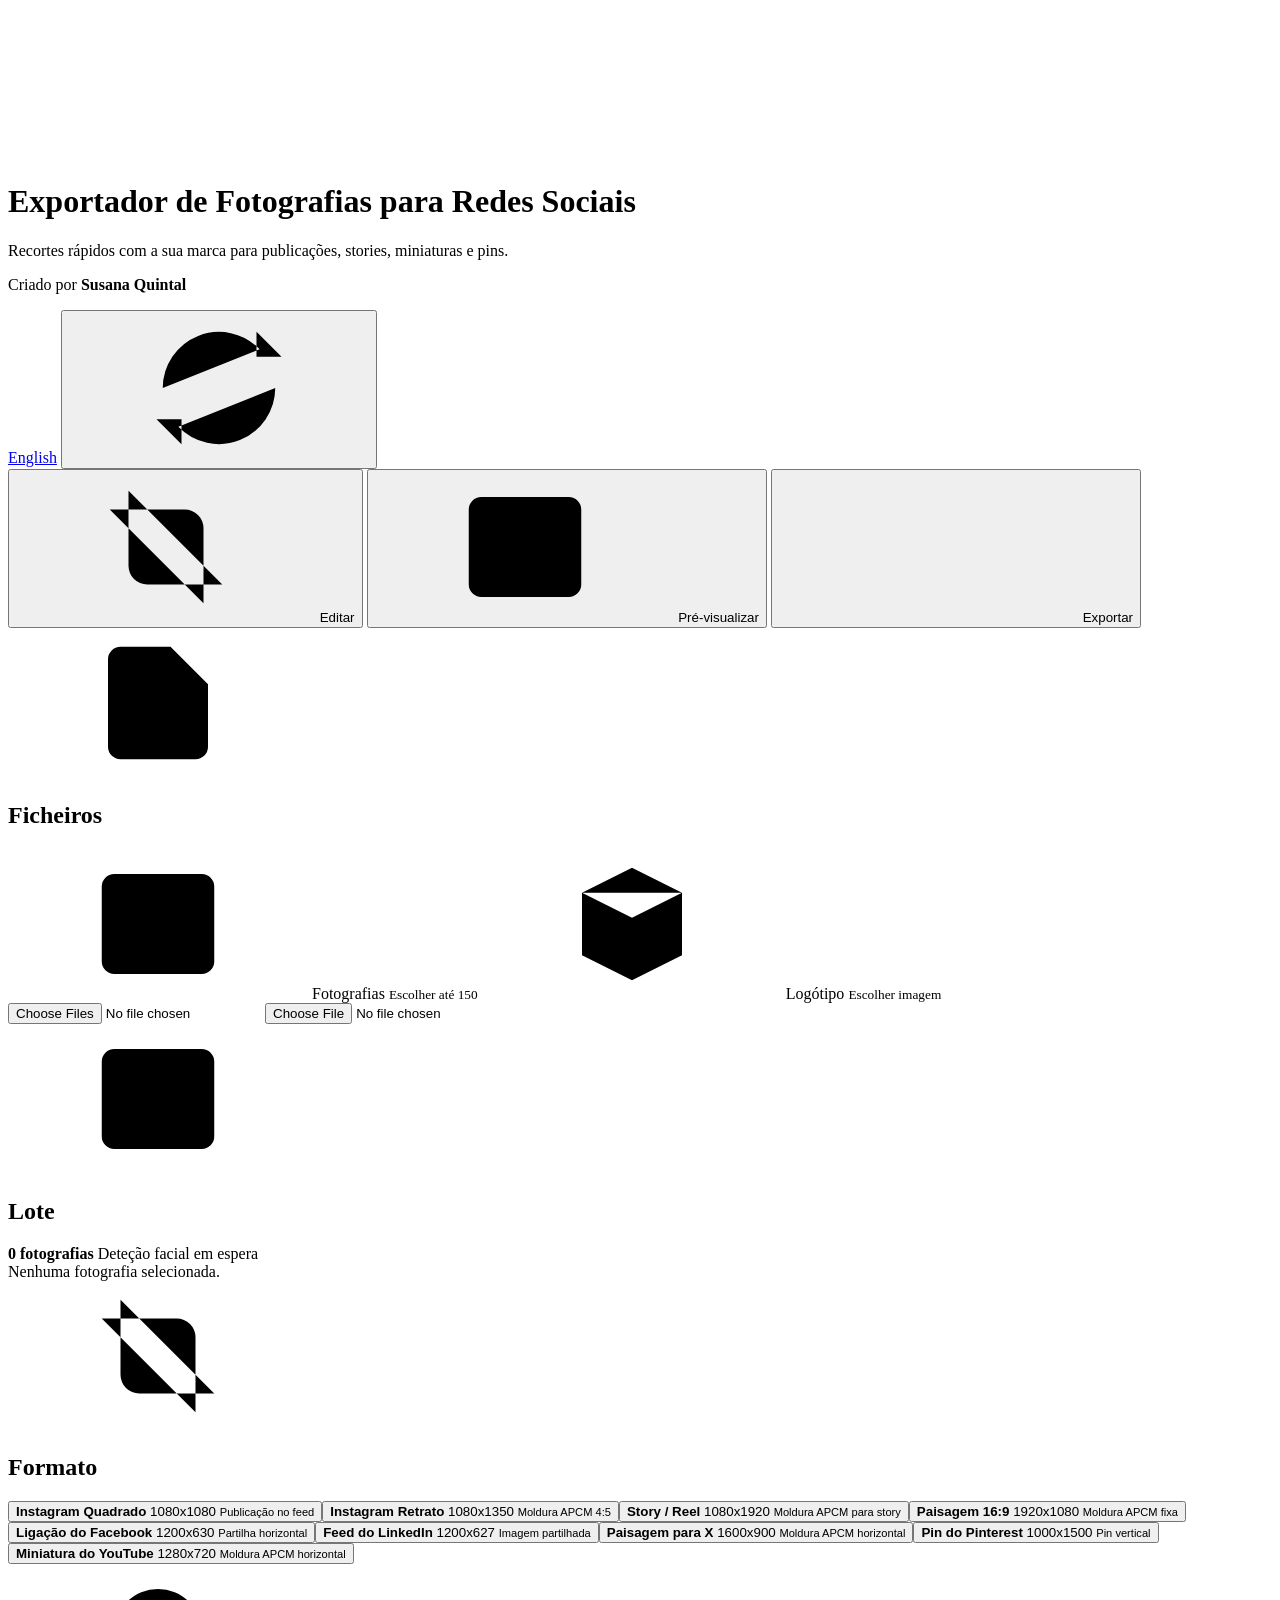
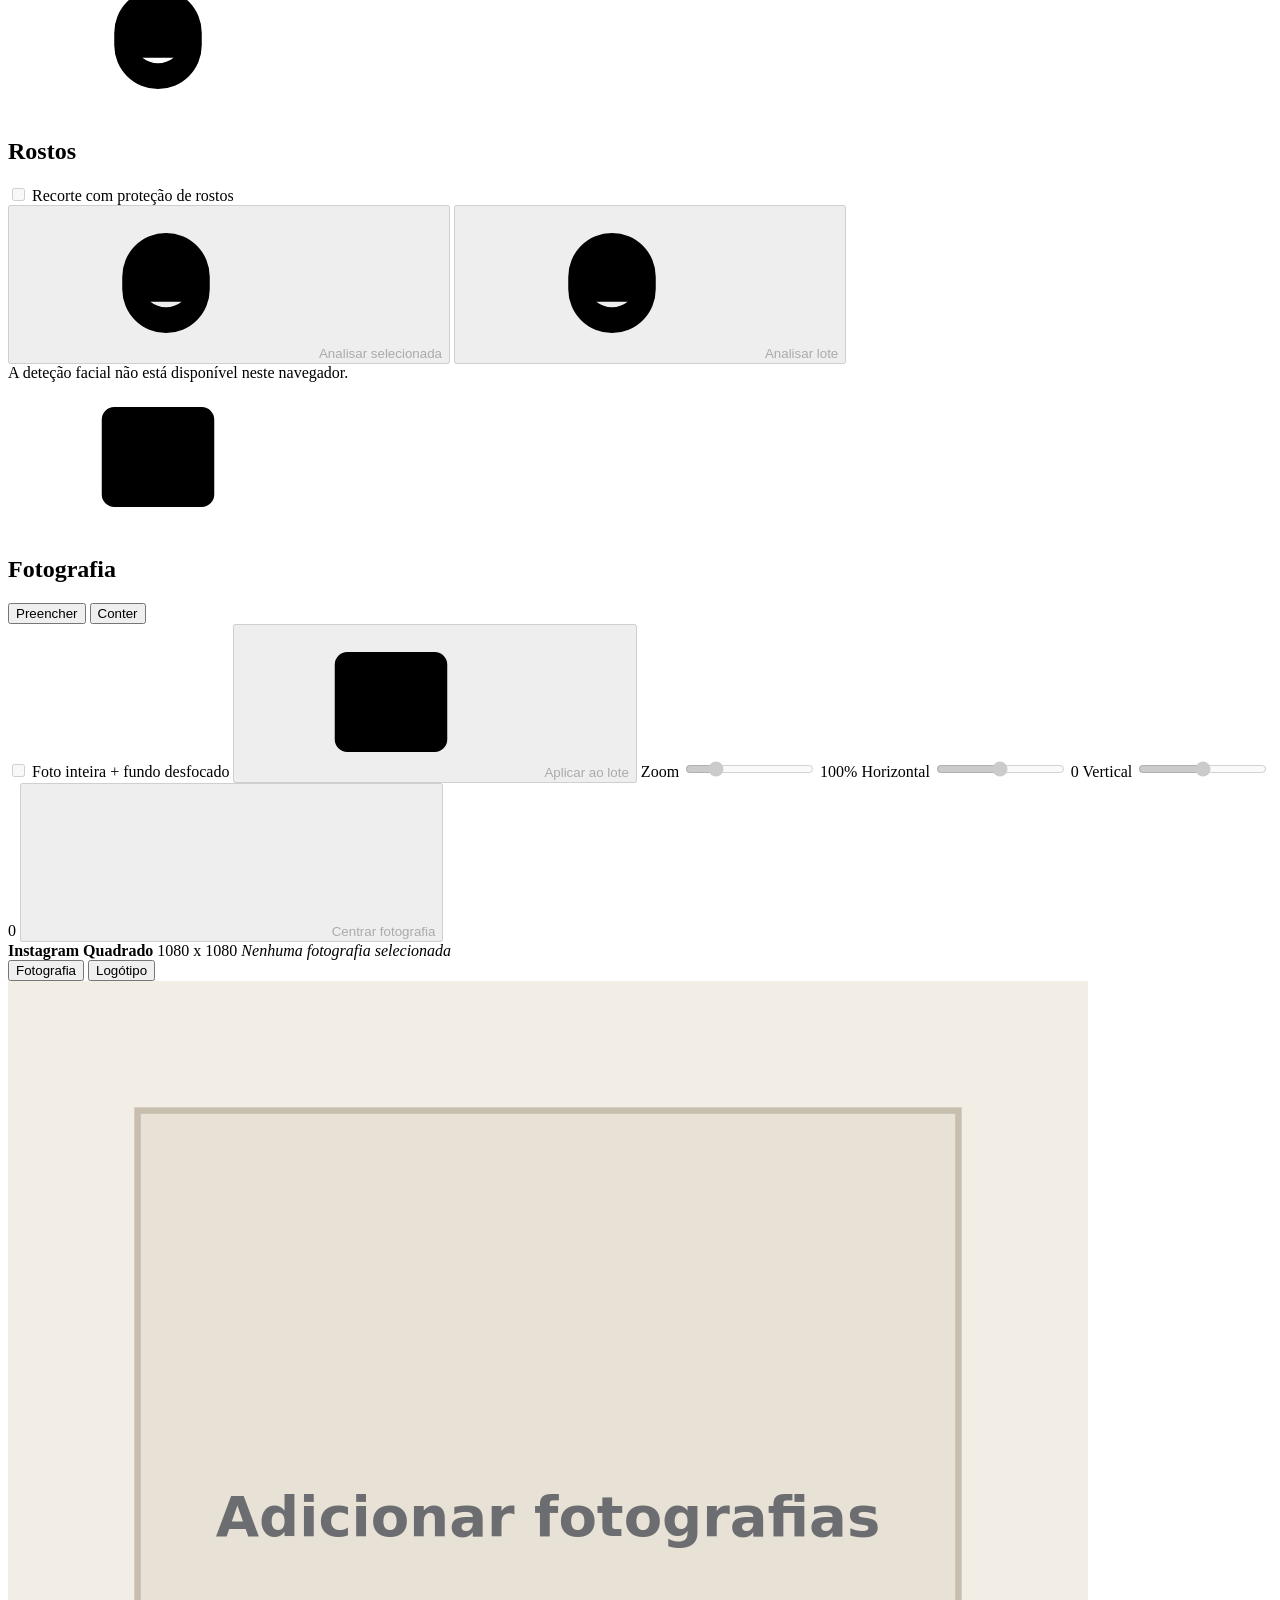
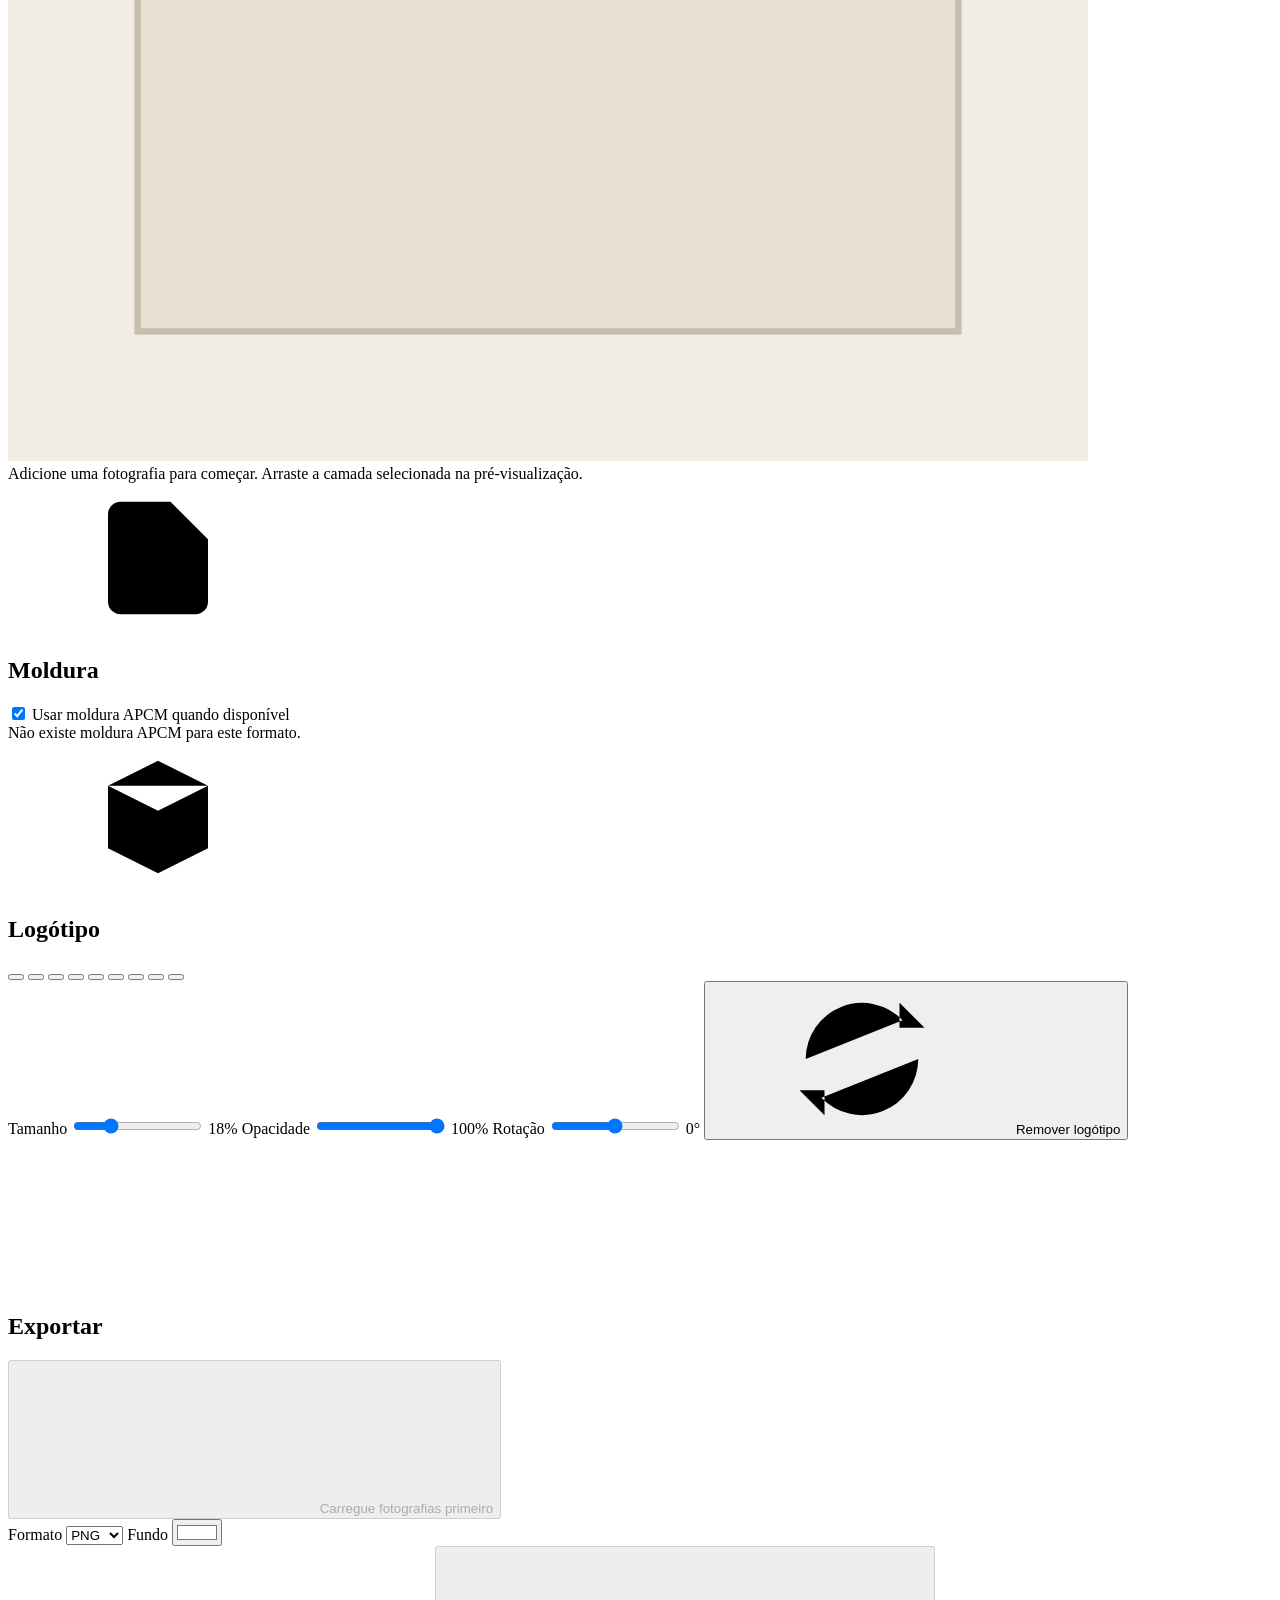
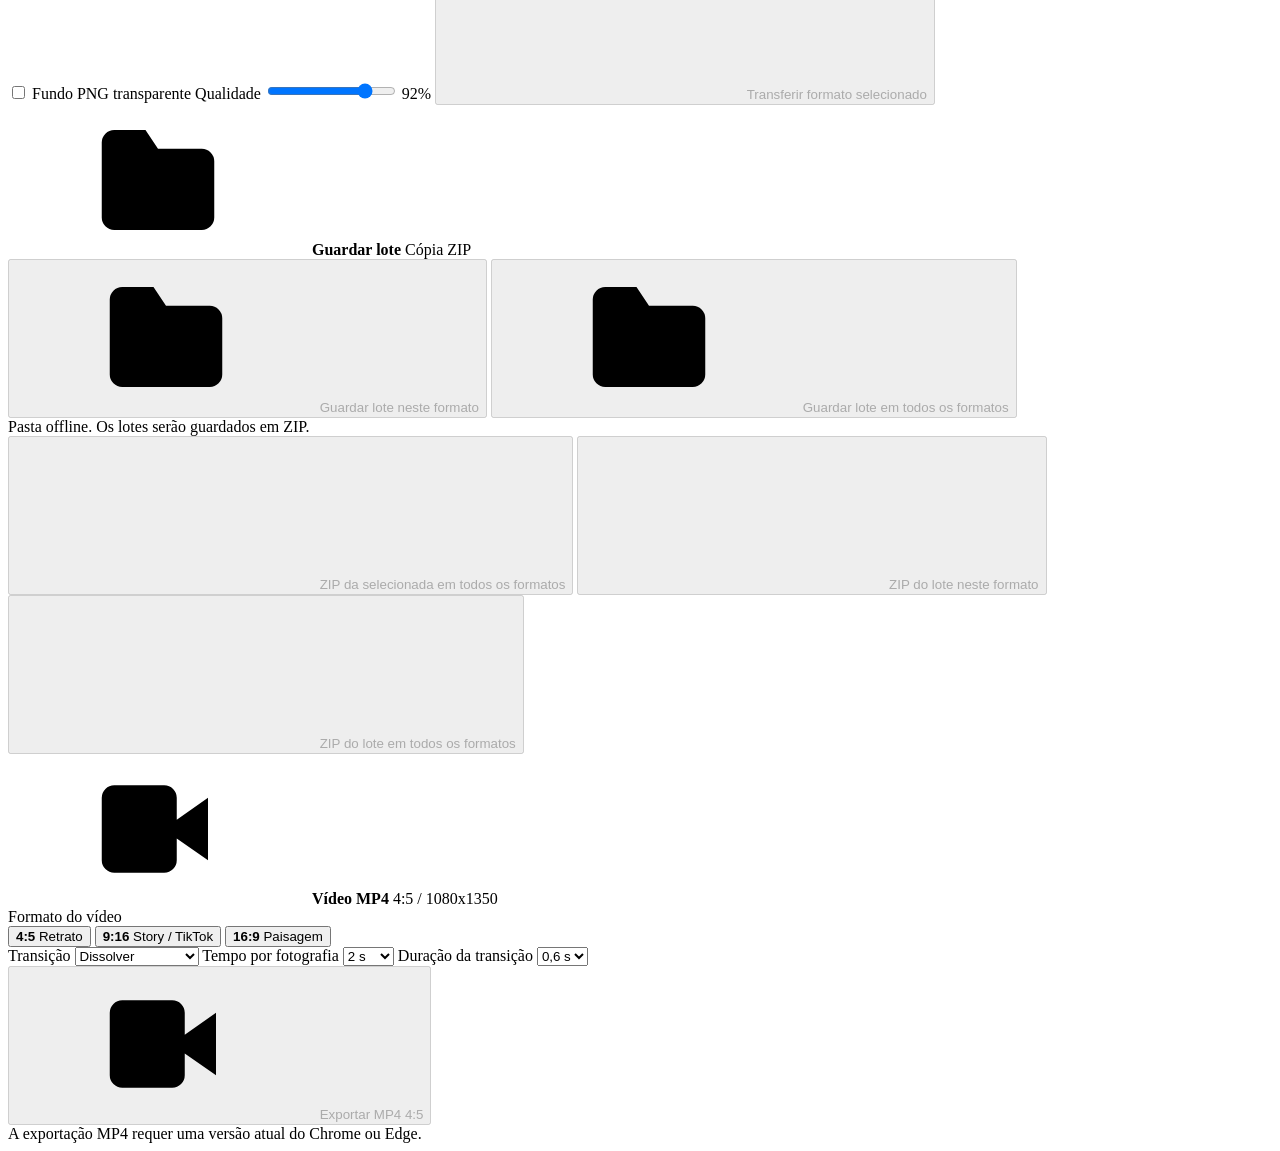
==== pt/index.html @ b271eb63 "Add full-photo blurred backgrounds for images and videos" ====
<!doctype html>
<html lang="pt-PT">
  <head>
    <meta charset="utf-8">
    <meta name="viewport" content="width=device-width, initial-scale=1">
    <meta name="language" content="pt-PT">
    <meta name="author" content="Susana Quintal">
    <meta name="theme-color" content="#4a2f58">
    <meta name="apple-mobile-web-app-capable" content="yes">
    <meta name="apple-mobile-web-app-status-bar-style" content="black-translucent">
    <title>Exportador de Fotografias para Redes Sociais | Susana Quintal</title>
    <link rel="manifest" href="manifest.webmanifest">
    <link rel="icon" href="../icons/app-icon.svg" type="image/svg+xml">
    <link rel="apple-touch-icon" href="../icons/app-icon-180.png">
    <link rel="stylesheet" href="../styles.css">
  </head>
  <body>
    <svg class="sprite" aria-hidden="true">
      <symbol id="icon-image" viewBox="0 0 24 24">
        <path d="M5 4h14a2 2 0 0 1 2 2v12a2 2 0 0 1-2 2H5a2 2 0 0 1-2-2V6a2 2 0 0 1 2-2Zm0 13 4.4-4.4a1.6 1.6 0 0 1 2.2 0L14 15l1.4-1.4a1.6 1.6 0 0 1 2.2 0L21 17M8 9.5h.01"/>
      </symbol>
      <symbol id="icon-logo" viewBox="0 0 24 24">
        <path d="M12 3 4 7v10l8 4 8-4V7l-8-4Zm0 0v8m8-4-8 4-8-4m8 4v10"/>
      </symbol>
      <symbol id="icon-download" viewBox="0 0 24 24">
        <path d="M12 3v12m0 0 5-5m-5 5-5-5M5 21h14"/>
      </symbol>
      <symbol id="icon-folder" viewBox="0 0 24 24">
        <path d="M3 6a2 2 0 0 1 2-2h5l2 3h7a2 2 0 0 1 2 2v9a2 2 0 0 1-2 2H5a2 2 0 0 1-2-2V6Z"/>
      </symbol>
      <symbol id="icon-video" viewBox="0 0 24 24">
        <path d="M15 10.5 20 7v10l-5-3.5M5 5h8a2 2 0 0 1 2 2v10a2 2 0 0 1-2 2H5a2 2 0 0 1-2-2V7a2 2 0 0 1 2-2Z"/>
      </symbol>
      <symbol id="icon-x" viewBox="0 0 24 24">
        <path d="m6 6 12 12M18 6 6 18"/>
      </symbol>
      <symbol id="icon-refresh" viewBox="0 0 24 24">
        <path d="M21 12a9 9 0 0 1-15.5 6.2M3 12A9 9 0 0 1 18.5 5.8M18 3v4h4M6 21v-4H2"/>
      </symbol>
      <symbol id="icon-crop" viewBox="0 0 24 24">
        <path d="M6 3v12a3 3 0 0 0 3 3h12M3 6h12a3 3 0 0 1 3 3v12"/>
      </symbol>
      <symbol id="icon-move" viewBox="0 0 24 24">
        <path d="M12 2v20M12 2 8 6m4-4 4 4M12 22l-4-4m4 4 4-4M2 12h20M2 12l4-4m-4 4 4 4M22 12l-4-4m4 4-4 4"/>
      </symbol>
      <symbol id="icon-file" viewBox="0 0 24 24">
        <path d="M14 3H6a2 2 0 0 0-2 2v14a2 2 0 0 0 2 2h12a2 2 0 0 0 2-2V9l-6-6Zm0 0v6h6"/>
      </symbol>
      <symbol id="icon-face" viewBox="0 0 24 24">
        <path d="M9 10h.01M15 10h.01M9.5 15a4 4 0 0 0 5 0M5 11a7 7 0 0 1 14 0v2a7 7 0 0 1-14 0v-2Zm2-5 1.5 2.5M17 6l-1.5 2.5"/>
      </symbol>
    </svg>

    <main class="app">
      <header class="topbar">
        <div>
          <h1>Exportador de Fotografias para Redes Sociais</h1>
          <p>Recortes rápidos com a sua marca para publicações, stories, miniaturas e pins.</p>
          <p class="creator-credit">Criado por <strong>Susana Quintal</strong></p>
        </div>
        <div class="topbar-actions">
          <a class="language-link" href="../" lang="en">English</a>
          <button class="icon-button" id="installApp" type="button" aria-label="Instalar aplicação" title="Instalar aplicação" hidden>
            <svg><use href="#icon-download"></use></svg>
          </button>
          <button class="icon-button" id="resetAll" type="button" aria-label="Repor aplicação" title="Repor aplicação">
            <svg><use href="#icon-refresh"></use></svg>
          </button>
        </div>
      </header>

      <nav class="mobile-nav" aria-label="Área de trabalho móvel" role="tablist">
        <button class="active" data-mobile-view="edit" type="button" role="tab" aria-selected="true" aria-controls="editorPanel">
          <svg><use href="#icon-crop"></use></svg>
          <span>Editar</span>
        </button>
        <button data-mobile-view="preview" type="button" role="tab" aria-selected="false" aria-controls="previewPanel" tabindex="-1">
          <svg><use href="#icon-image"></use></svg>
          <span>Pré-visualizar</span>
        </button>
        <button data-mobile-view="export" type="button" role="tab" aria-selected="false" aria-controls="exportPanel" tabindex="-1">
          <svg><use href="#icon-download"></use></svg>
          <span>Exportar</span>
        </button>
      </nav>

      <div class="workspace" data-mobile-view="edit">
        <aside class="panel controls-panel" id="editorPanel" aria-label="Controlos do editor">
          <section class="control-group">
            <div class="group-title">
              <svg><use href="#icon-file"></use></svg>
              <h2>Ficheiros</h2>
            </div>
            <div class="upload-row">
              <label class="file-pick" for="photoInput">
                <svg><use href="#icon-image"></use></svg>
                <span>Fotografias</span>
                <small id="photoName">Escolher até 150</small>
              </label>
              <label class="file-pick" for="logoInput">
                <svg><use href="#icon-logo"></use></svg>
                <span>Logótipo</span>
                <small id="logoName">Escolher imagem</small>
              </label>
            </div>
            <input id="photoInput" type="file" accept="image/*" multiple>
            <input id="logoInput" type="file" accept="image/*">
          </section>

          <section class="control-group batch-group">
            <div class="group-title">
              <svg><use href="#icon-image"></use></svg>
              <h2>Lote</h2>
            </div>
            <div class="batch-summary">
              <strong id="batchCount">0 fotografias</strong>
              <span id="faceSummary">Deteção facial em espera</span>
            </div>
            <div class="photo-list" id="photoList" aria-label="Fotografias selecionadas"></div>
          </section>

          <section class="control-group">
            <div class="group-title">
              <svg><use href="#icon-crop"></use></svg>
              <h2>Formato</h2>
            </div>
            <div class="preset-list" id="presetList"></div>
          </section>

          <section class="control-group">
            <div class="group-title">
              <svg><use href="#icon-face"></use></svg>
              <h2>Rostos</h2>
            </div>
            <label class="check-field">
              <input id="faceAwareCrop" type="checkbox" checked>
              <span>Recorte com proteção de rostos</span>
            </label>
            <div class="face-actions">
              <button class="secondary-button compact-button" id="scanCurrent" type="button" disabled>
                <svg><use href="#icon-face"></use></svg>
                Analisar selecionada
              </button>
              <button class="secondary-button compact-button" id="scanBatch" type="button" disabled>
                <svg><use href="#icon-face"></use></svg>
                Analisar lote
              </button>
            </div>
            <div class="mini-status" id="faceStatus">A preparar proteção de rostos...</div>
          </section>

          <section class="control-group">
            <div class="group-title">
              <svg><use href="#icon-image"></use></svg>
              <h2>Fotografia</h2>
            </div>
            <div class="segmented" role="group" aria-label="Ajuste da fotografia">
              <button class="segment active" data-fit="cover" type="button">Preencher</button>
              <button class="segment" data-fit="contain" type="button">Conter</button>
            </div>
            <label class="check-field">
              <input id="photoBlurBackground" type="checkbox" disabled>
              <span>Foto inteira + fundo desfocado</span>
            </label>
            <button class="secondary-button compact-button" id="applyPhotoBlurToBatch" type="button" disabled>
              <svg><use href="#icon-image"></use></svg>
              Aplicar ao lote
            </button>
            <label class="range-field">
              <span>Zoom</span>
              <input id="photoZoom" type="range" min="50" max="300" step="1" value="100">
              <output id="photoZoomValue">100%</output>
            </label>
            <label class="range-field">
              <span>Horizontal</span>
              <input id="photoX" type="range" min="-60" max="60" step="1" value="0">
              <output id="photoXValue">0</output>
            </label>
            <label class="range-field">
              <span>Vertical</span>
              <input id="photoY" type="range" min="-60" max="60" step="1" value="0">
              <output id="photoYValue">0</output>
            </label>
            <button class="secondary-button" id="centerPhoto" type="button">
              <svg><use href="#icon-move"></use></svg>
              Centrar fotografia
            </button>
          </section>
        </aside>

        <section class="stage" id="previewPanel" aria-label="Pré-visualização da imagem">
          <div class="stage-toolbar">
            <div>
              <strong id="activePresetName">Instagram Quadrado</strong>
              <span id="activePresetSize">1080 x 1080</span>
              <em id="activePhotoMeta">Nenhuma fotografia selecionada</em>
            </div>
            <div class="layer-toggle" role="group" aria-label="Camada a mover">
              <button class="active" data-layer="photo" type="button">Fotografia</button>
              <button data-layer="logo" type="button">Logótipo</button>
            </div>
          </div>

          <div class="canvas-frame">
            <canvas id="previewCanvas" aria-label="Pré-visualização da imagem composta"></canvas>
          </div>

          <div class="status-line">
            <span id="statusText">Adicione uma fotografia para começar.</span>
            <span id="cursorHint">Arraste a camada selecionada na pré-visualização.</span>
          </div>
        </section>

        <aside class="panel export-panel" id="exportPanel" aria-label="Controlos do logótipo e exportação">
          <section class="control-group">
            <div class="group-title">
              <svg><use href="#icon-file"></use></svg>
              <h2>Moldura</h2>
            </div>
            <label class="check-field">
              <input id="frameEnabled" type="checkbox" checked>
              <span>Usar moldura APCM quando disponível</span>
            </label>
            <div class="mini-status" id="frameStatus">A carregar molduras...</div>
          </section>

          <section class="control-group">
            <div class="group-title">
              <svg><use href="#icon-logo"></use></svg>
              <h2>Logótipo</h2>
            </div>
            <div class="anchor-grid" id="anchorGrid" aria-label="Posição do logótipo">
              <button data-anchor="tl" type="button" aria-label="Superior esquerdo"></button>
              <button data-anchor="tc" type="button" aria-label="Superior centro"></button>
              <button data-anchor="tr" type="button" aria-label="Superior direito"></button>
              <button data-anchor="cl" type="button" aria-label="Centro esquerdo"></button>
              <button data-anchor="cc" type="button" aria-label="Centro"></button>
              <button data-anchor="cr" type="button" aria-label="Centro direito"></button>
              <button data-anchor="bl" type="button" aria-label="Inferior esquerdo"></button>
              <button data-anchor="bc" type="button" aria-label="Inferior centro"></button>
              <button class="active" data-anchor="br" type="button" aria-label="Inferior direito"></button>
            </div>
            <label class="range-field">
              <span>Tamanho</span>
              <input id="logoSize" type="range" min="5" max="55" step="1" value="18">
              <output id="logoSizeValue">18%</output>
            </label>
            <label class="range-field">
              <span>Opacidade</span>
              <input id="logoOpacity" type="range" min="10" max="100" step="1" value="100">
              <output id="logoOpacityValue">100%</output>
            </label>
            <label class="range-field">
              <span>Rotação</span>
              <input id="logoRotation" type="range" min="-45" max="45" step="1" value="0">
              <output id="logoRotationValue">0°</output>
            </label>
            <button class="secondary-button" id="removeLogo" type="button">
              <svg><use href="#icon-refresh"></use></svg>
              Remover logótipo
            </button>
          </section>

          <section class="control-group">
            <div class="group-title">
              <svg><use href="#icon-download"></use></svg>
              <h2>Exportar</h2>
            </div>
            <button class="ready-download" id="saveReady" type="button" disabled>
              <svg><use href="#icon-download"></use></svg>
              <span id="saveReadyName">Carregue fotografias primeiro</span>
            </button>
            <div class="format-grid">
              <label>
                <span>Formato</span>
                <select id="formatSelect">
                  <option value="png">PNG</option>
                  <option value="jpeg">JPEG</option>
                </select>
              </label>
              <label>
                <span>Fundo</span>
                <input id="backgroundColor" type="color" value="#ffffff">
              </label>
            </div>
            <label class="check-field">
              <input id="transparentBg" type="checkbox">
              <span>Fundo PNG transparente</span>
            </label>
            <label class="range-field quality-field">
              <span>Qualidade</span>
              <input id="jpegQuality" type="range" min="60" max="100" step="1" value="92">
              <output id="jpegQualityValue">92%</output>
            </label>
            <button class="primary-button" id="downloadCurrent" type="button" disabled>
              <svg><use href="#icon-download"></use></svg>
              Transferir formato selecionado
            </button>
            <div class="folder-export">
              <div class="folder-export-title">
                <svg><use href="#icon-folder"></use></svg>
                <strong>Guardar lote</strong>
                <span>Cópia ZIP</span>
              </div>
              <button class="primary-button" id="exportFolderCurrent" type="button" disabled>
                <svg><use href="#icon-folder"></use></svg>
                Guardar lote neste formato
              </button>
              <button class="secondary-button" id="exportFolderAll" type="button" disabled>
                <svg><use href="#icon-folder"></use></svg>
                Guardar lote em todos os formatos
              </button>
              <button class="secondary-button" id="openExportFolder" type="button" hidden>
                <svg><use href="#icon-folder"></use></svg>
                Abrir pasta exportada
              </button>
              <div class="mini-status" id="folderExportStatus">A ligar à pasta local...</div>
            </div>
            <button class="secondary-button" id="downloadAll" type="button" disabled>
              <svg><use href="#icon-download"></use></svg>
              ZIP da selecionada em todos os formatos
            </button>
            <button class="secondary-button" id="downloadBatchCurrent" type="button" disabled>
              <svg><use href="#icon-download"></use></svg>
              ZIP do lote neste formato
            </button>
            <button class="secondary-button" id="downloadBatchAll" type="button" disabled>
              <svg><use href="#icon-download"></use></svg>
              ZIP do lote em todos os formatos
            </button>
            <div class="video-export">
              <div class="video-export-title">
                <svg><use href="#icon-video"></use></svg>
                <strong>Vídeo MP4</strong>
                <span id="videoExportSize">4:5 / 1080x1350</span>
              </div>
              <div class="video-format-field">
                <span>Formato do vídeo</span>
                <div class="video-format-segmented" role="group" aria-label="Formato do vídeo">
                  <button class="video-format-button active" data-video-preset="instagram-portrait" type="button" aria-pressed="true">
                    <strong>4:5</strong>
                    <span>Retrato</span>
                  </button>
                  <button class="video-format-button" data-video-preset="story-reel" type="button" aria-pressed="false">
                    <strong>9:16</strong>
                    <span>Story / TikTok</span>
                  </button>
                  <button class="video-format-button" data-video-preset="apcm-16x9" type="button" aria-pressed="false">
                    <strong>16:9</strong>
                    <span>Paisagem</span>
                  </button>
                </div>
              </div>
              <div class="video-grid">
                <label>
                  <span>Transição</span>
                  <select id="videoTransition">
                    <option value="fade">Dissolver</option>
                    <option value="slide">Deslizar</option>
                    <option value="zoom">Zoom e dissolver</option>
                  </select>
                </label>
                <label>
                  <span>Tempo por fotografia</span>
                  <select id="videoPhotoDuration">
                    <option value="1.5">1,5 s</option>
                    <option value="2" selected>2 s</option>
                    <option value="3">3 s</option>
                    <option value="4">4 s</option>
                  </select>
                </label>
                <label>
                  <span>Duração da transição</span>
                  <select id="videoTransitionDuration">
                    <option value="0.4">0,4 s</option>
                    <option value="0.6" selected>0,6 s</option>
                    <option value="1">1 s</option>
                  </select>
                </label>
              </div>
              <button class="primary-button" id="exportVideo" type="button" disabled>
                <svg><use href="#icon-video"></use></svg>
                <span id="videoExportButtonText">Exportar MP4 4:5</span>
              </button>
              <button class="secondary-button" id="cancelVideo" type="button" hidden>
                <svg><use href="#icon-x"></use></svg>
                Cancelar vídeo
              </button>
              <progress id="videoProgress" max="100" value="0" hidden></progress>
              <div class="mini-status" id="videoStatus">A verificar suporte para MP4...</div>
            </div>
          </section>
        </aside>
      </div>
    </main>

    <script src="../vendor/tracking/tracking-min.js"></script>
    <script src="../vendor/tracking/data/face-min.js"></script>
    <script src="../vendor/mp4-muxer/mp4-muxer.js"></script>
    <script src="../pwa.js"></script>
    <script src="app.js?v=20261003-blur"></script>
  </body>
</html>
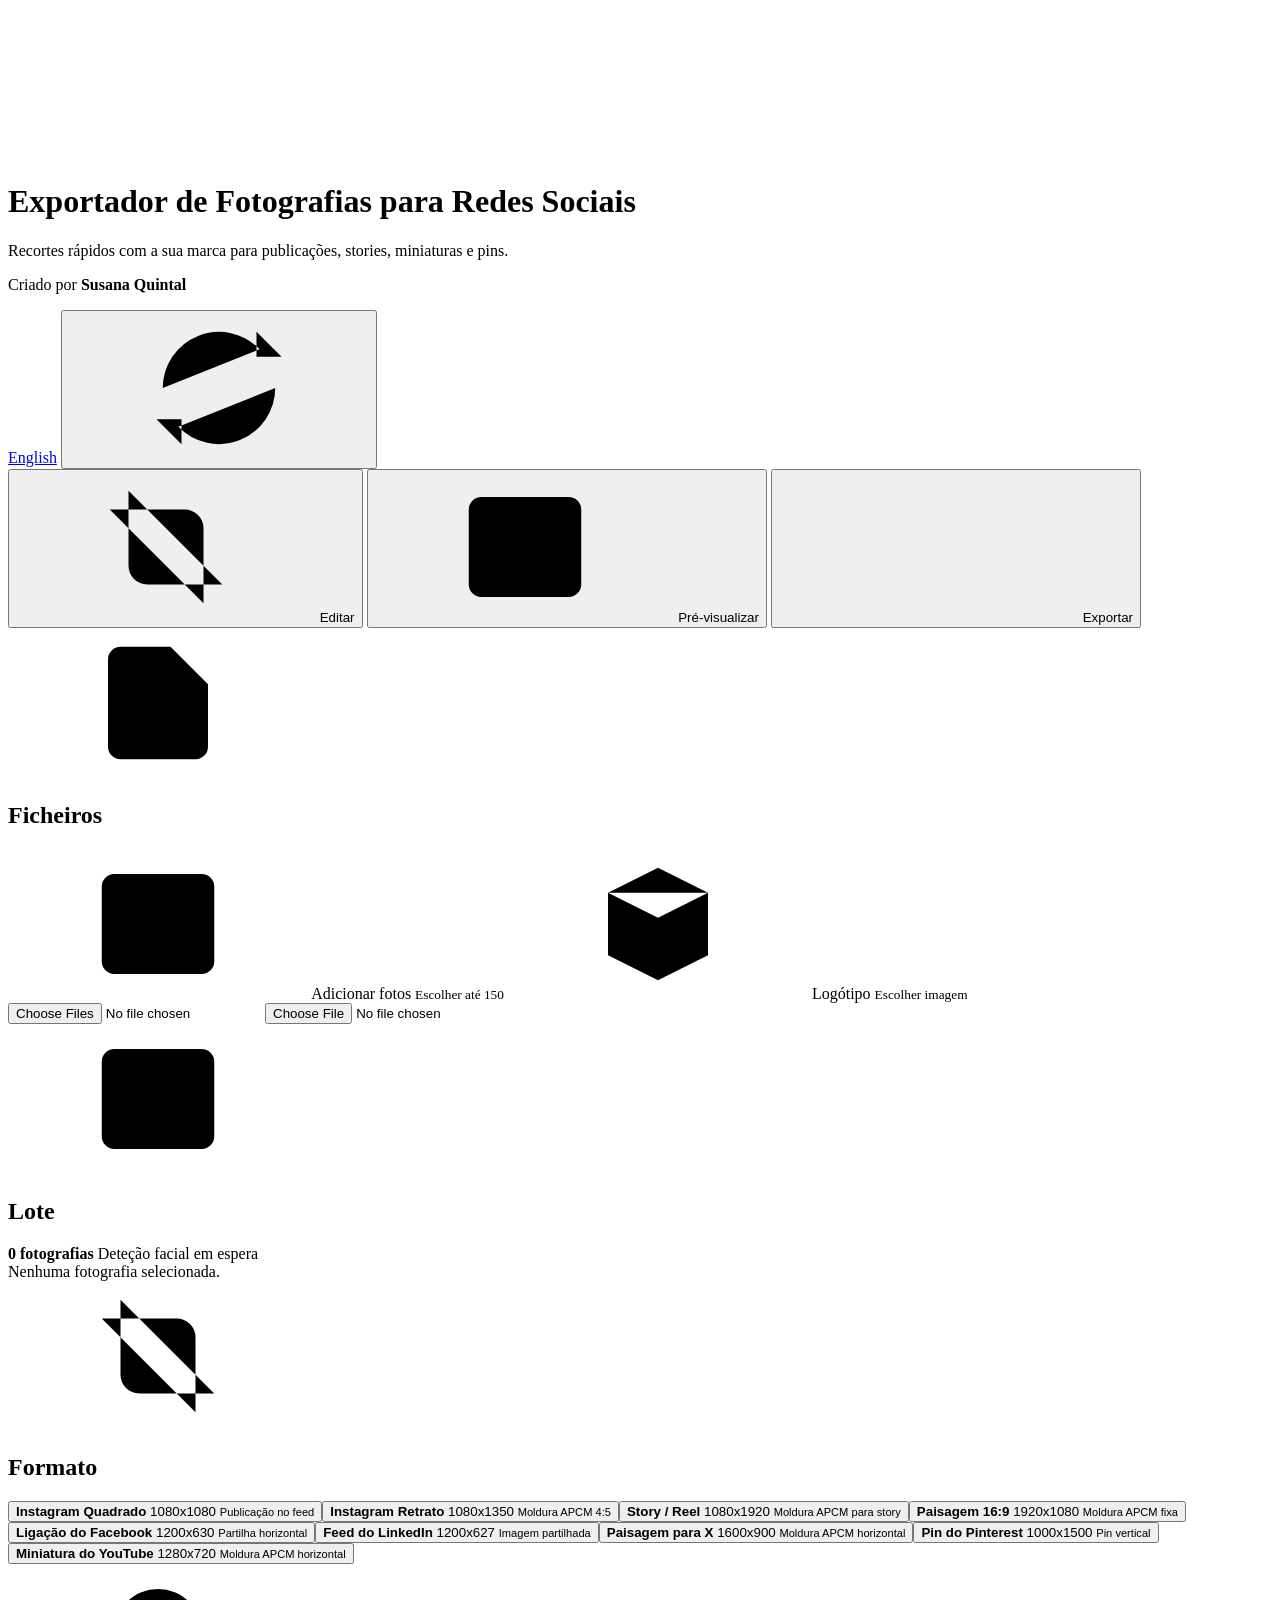
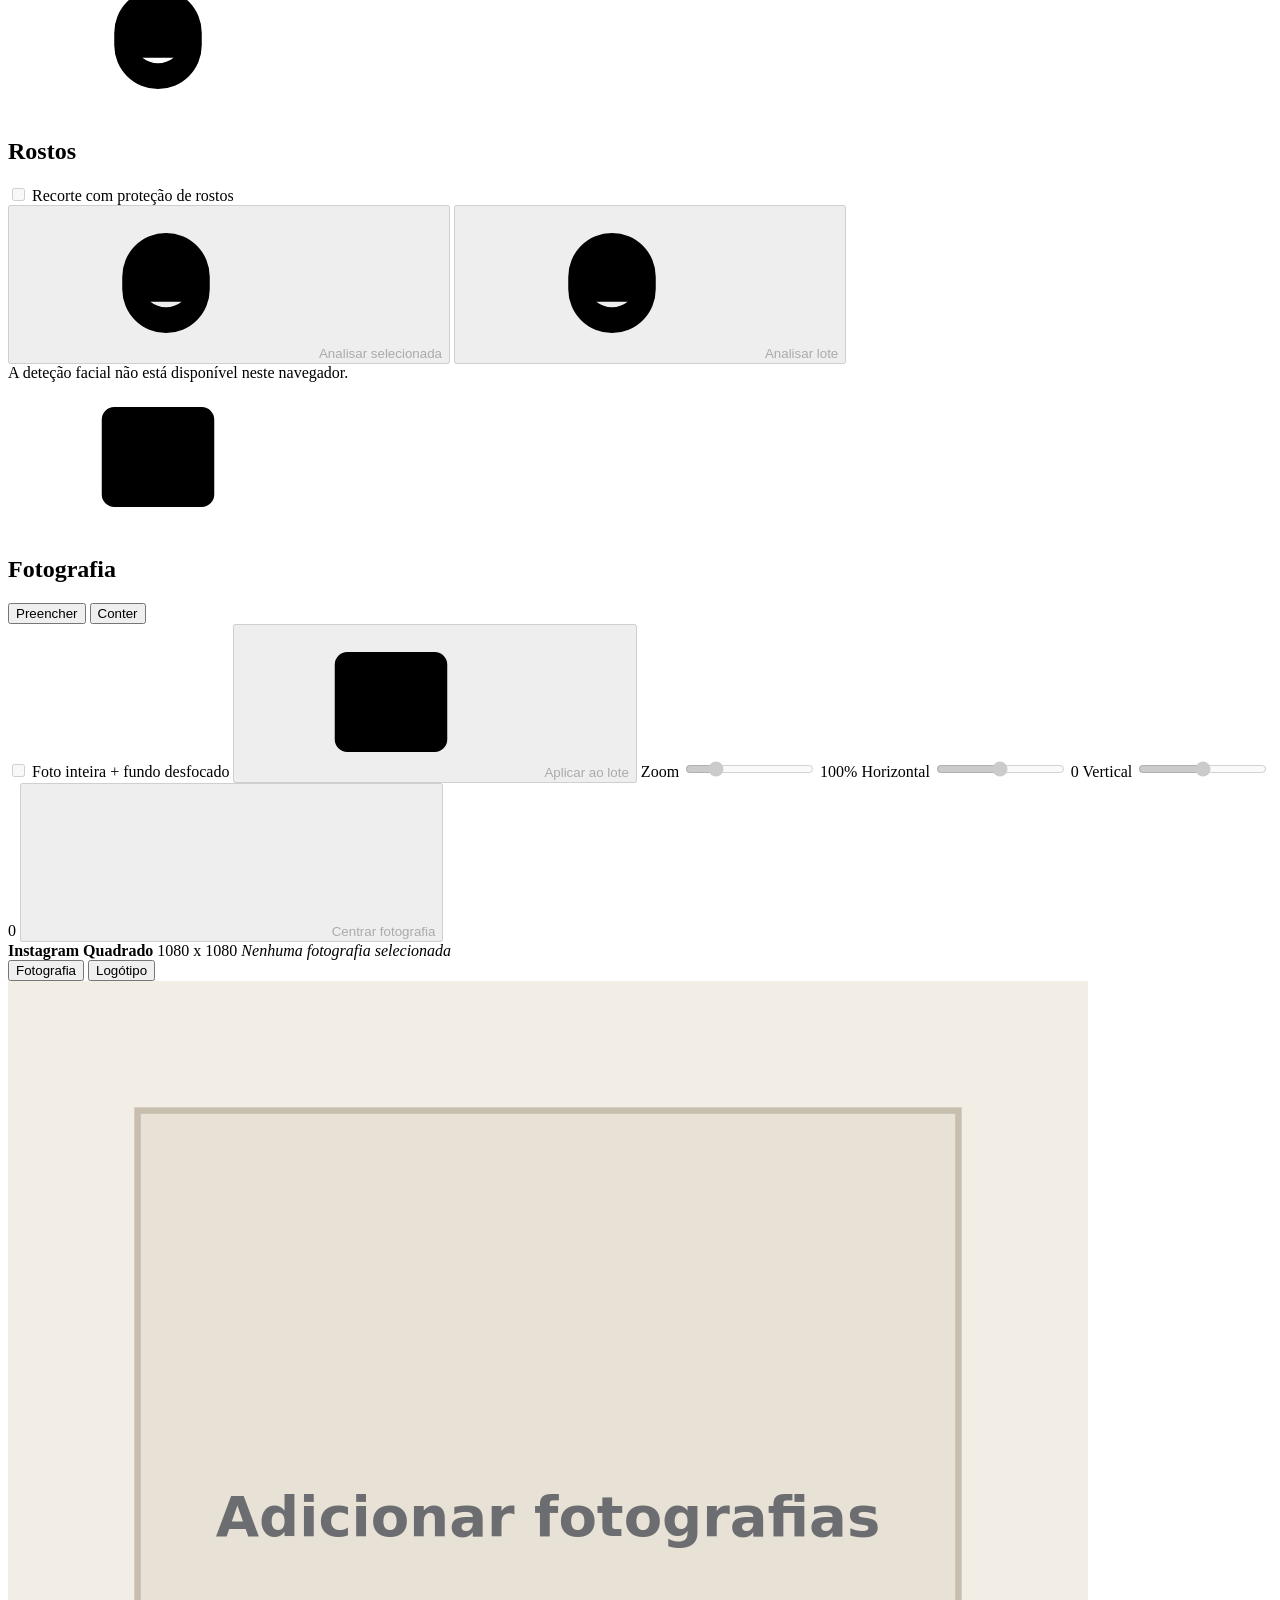
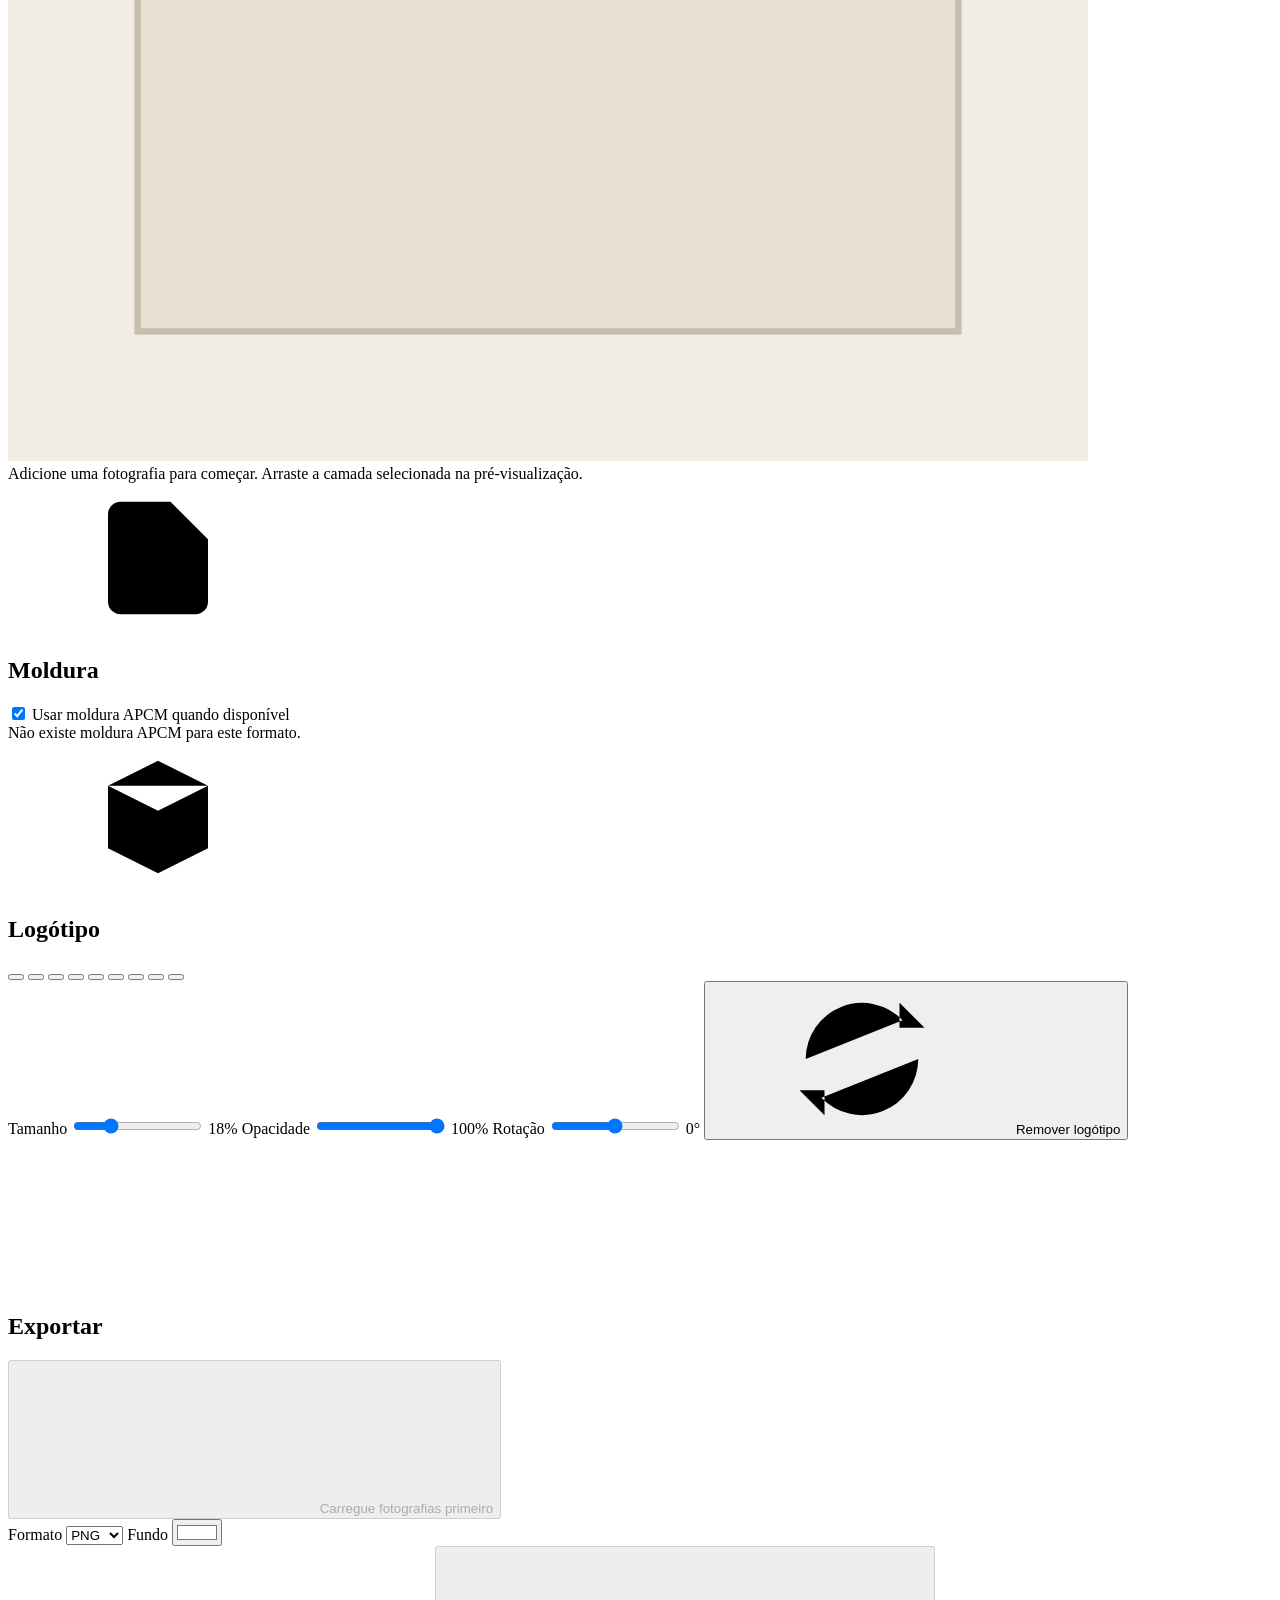
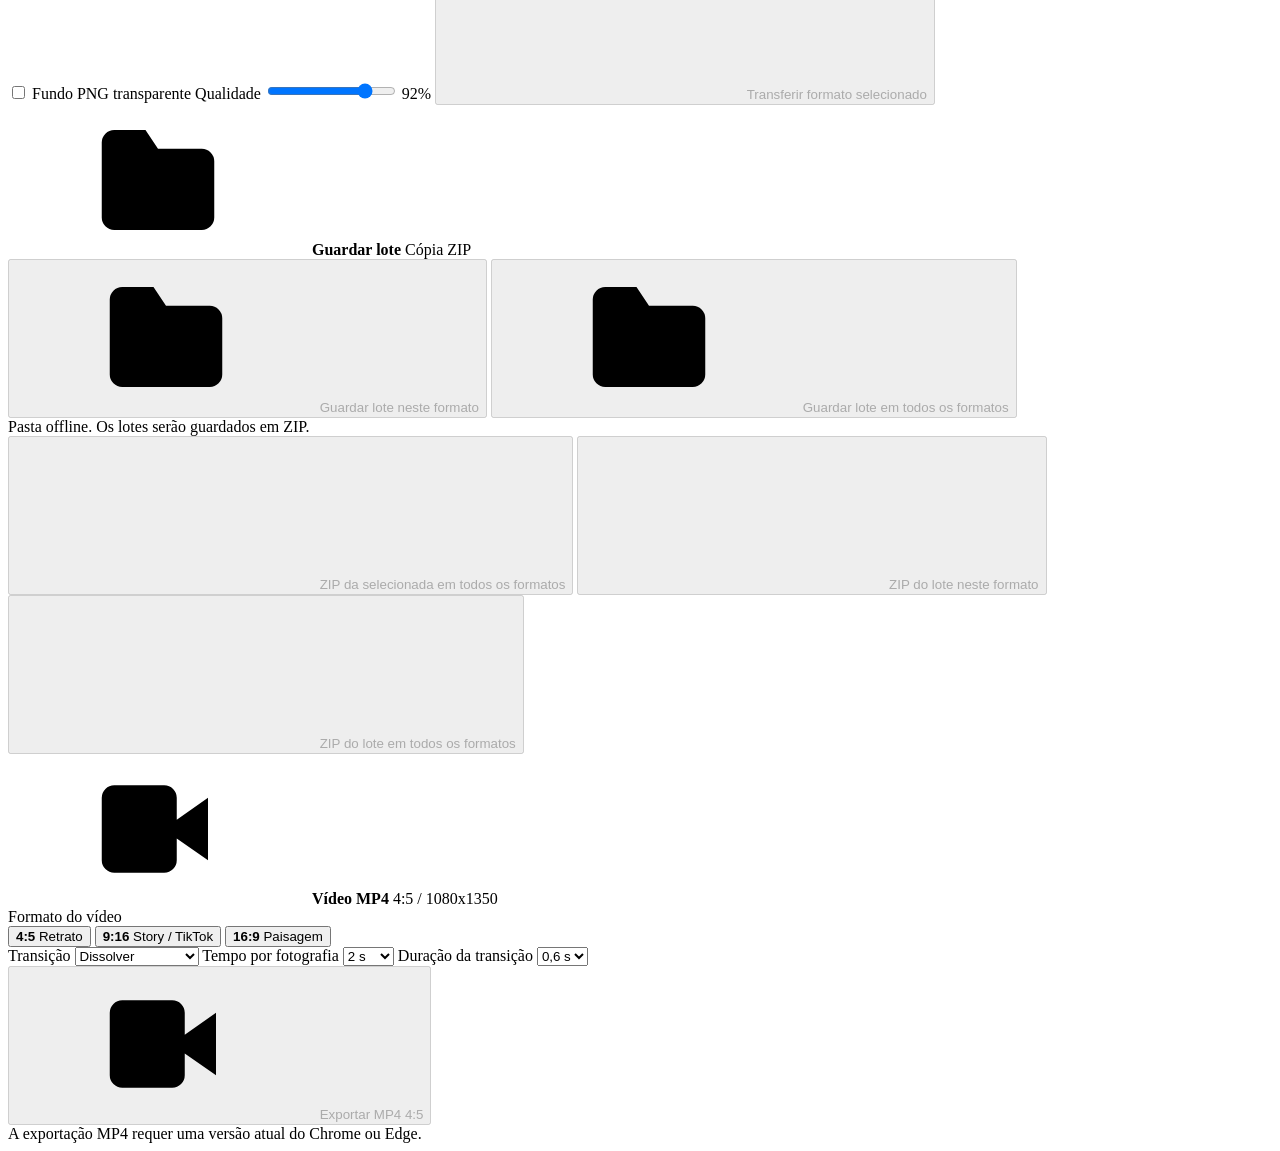
==== commit 0ea793fe: "Append new photo uploads while preserving the existing batch" ====
--- a/pt/index.html
+++ b/pt/index.html
@@ -94,7 +94,7 @@
             <div class="upload-row">
               <label class="file-pick" for="photoInput">
                 <svg><use href="#icon-image"></use></svg>
-                <span>Fotografias</span>
+                <span>Adicionar fotos</span>
                 <small id="photoName">Escolher até 150</small>
               </label>
               <label class="file-pick" for="logoInput">
@@ -398,6 +398,6 @@
     <script src="../vendor/tracking/data/face-min.js"></script>
     <script src="../vendor/mp4-muxer/mp4-muxer.js"></script>
     <script src="../pwa.js"></script>
-    <script src="app.js?v=20261003-blur"></script>
+    <script src="app.js?v=20261003-add-photos"></script>
   </body>
 </html>
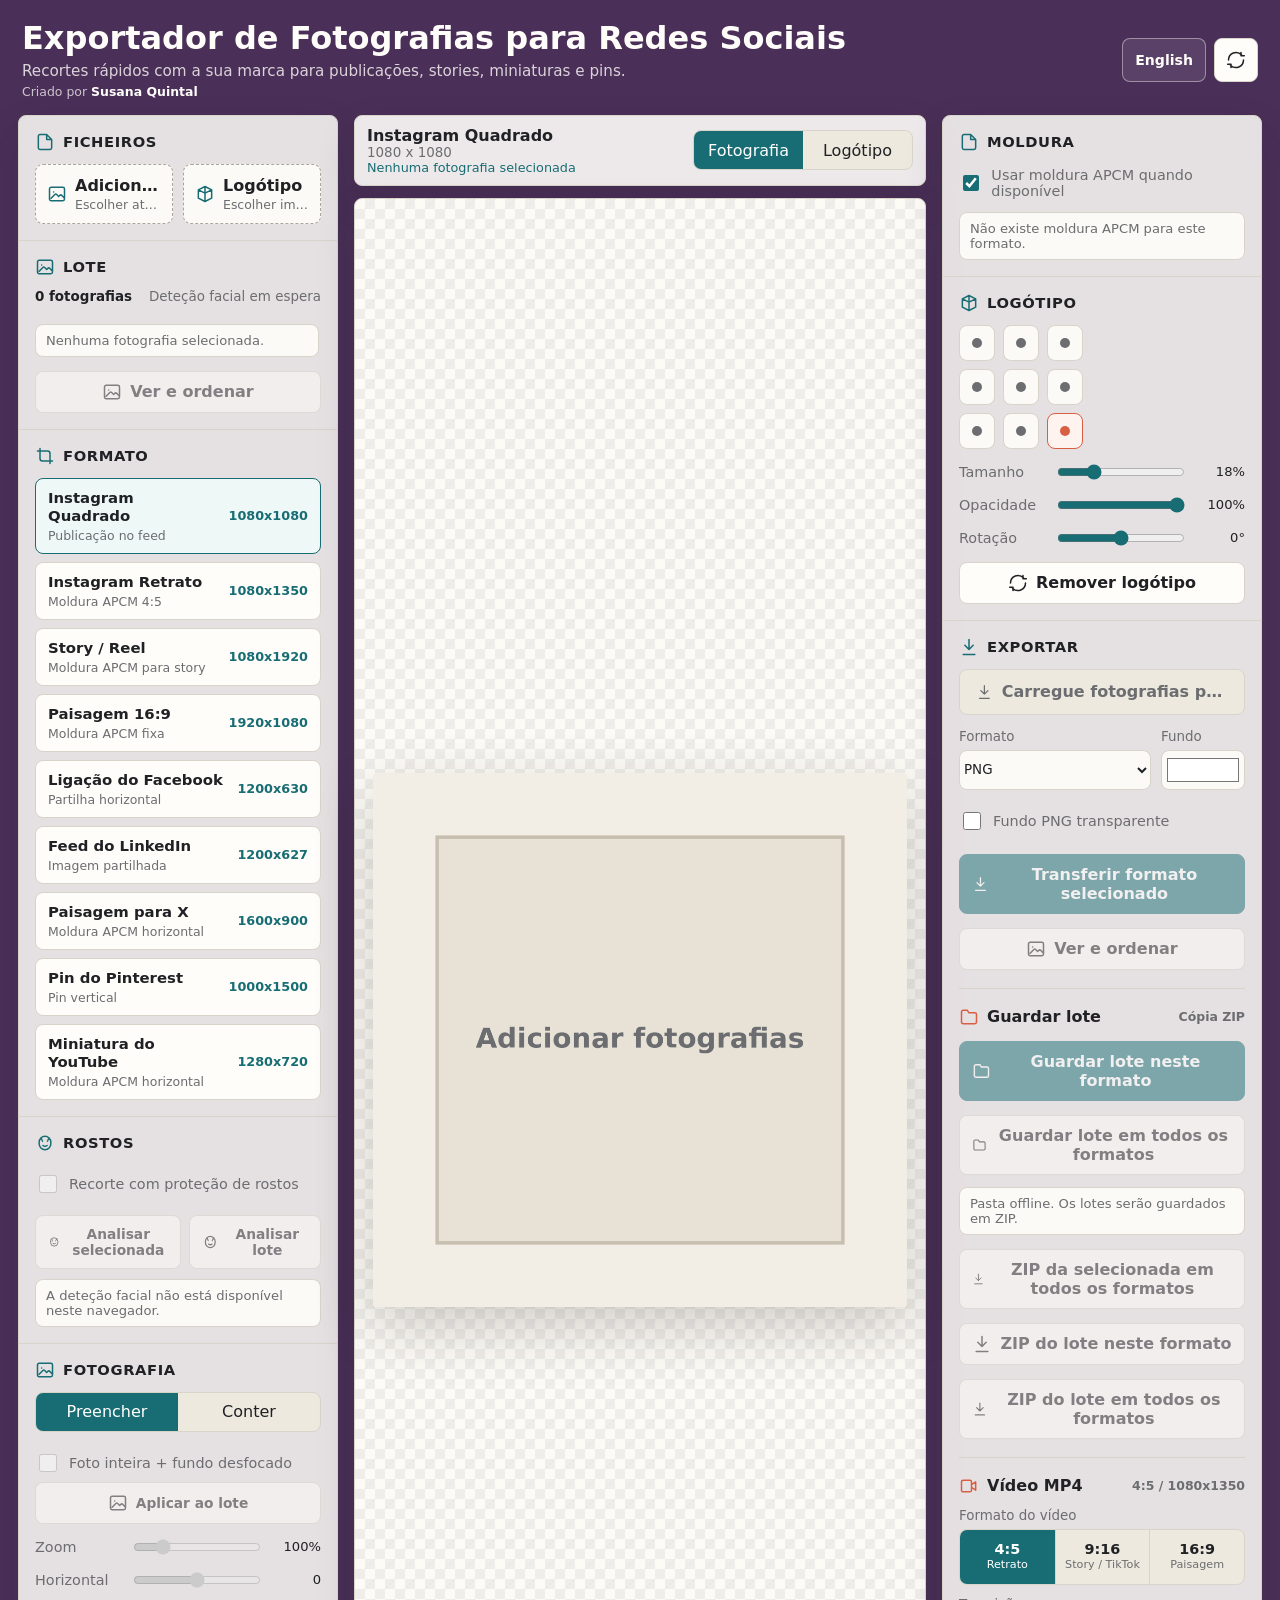
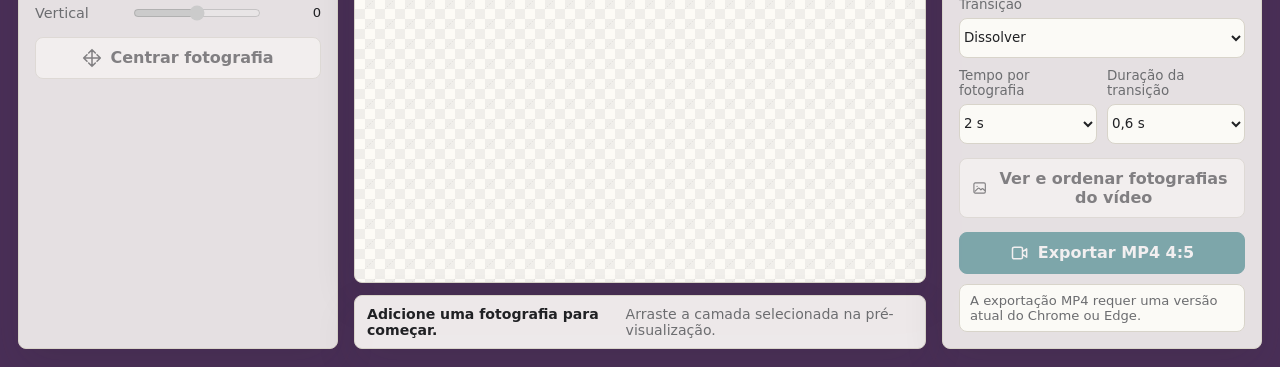
==== commit d9cc72ed: "Add batch photo gallery and ordering for image and video exports" ====
--- a/pt/index.html
+++ b/pt/index.html
@@ -12,7 +12,7 @@
     <link rel="manifest" href="manifest.webmanifest">
     <link rel="icon" href="../icons/app-icon.svg" type="image/svg+xml">
     <link rel="apple-touch-icon" href="../icons/app-icon-180.png">
-    <link rel="stylesheet" href="../styles.css">
+    <link rel="stylesheet" href="../styles.css?v=20261003-photo-order">
   </head>
   <body>
     <svg class="sprite" aria-hidden="true">
@@ -117,6 +117,10 @@
               <span id="faceSummary">Deteção facial em espera</span>
             </div>
             <div class="photo-list" id="photoList" aria-label="Fotografias selecionadas"></div>
+            <button class="secondary-button" data-open-photo-order type="button" disabled>
+              <svg><use href="#icon-image"></use></svg>
+              Ver e ordenar
+            </button>
           </section>
 
           <section class="control-group">
@@ -295,6 +299,10 @@
             <button class="primary-button" id="downloadCurrent" type="button" disabled>
               <svg><use href="#icon-download"></use></svg>
               Transferir formato selecionado
+            </button>
+            <button class="secondary-button" data-open-photo-order type="button" disabled>
+              <svg><use href="#icon-image"></use></svg>
+              Ver e ordenar
             </button>
             <div class="folder-export">
               <div class="folder-export-title">
@@ -378,6 +386,10 @@
                   </select>
                 </label>
               </div>
+              <button class="secondary-button" data-open-photo-order data-order-preview-mode="video" type="button" disabled>
+                <svg><use href="#icon-image"></use></svg>
+                Ver e ordenar fotografias do vídeo
+              </button>
               <button class="primary-button" id="exportVideo" type="button" disabled>
                 <svg><use href="#icon-video"></use></svg>
                 <span id="videoExportButtonText">Exportar MP4 4:5</span>
@@ -398,6 +410,35 @@
     <script src="../vendor/tracking/data/face-min.js"></script>
     <script src="../vendor/mp4-muxer/mp4-muxer.js"></script>
     <script src="../pwa.js"></script>
-    <script src="app.js?v=20261003-add-photos"></script>
+    <dialog id="photoOrderDialog" class="photo-order-dialog" aria-labelledby="photoOrderTitle">
+      <header class="photo-order-header">
+        <div><h2 id="photoOrderTitle">Ver e ordenar fotografias</h2><span id="photoOrderCount"></span></div>
+        <button class="icon-button" id="closePhotoOrder" type="button" title="Fechar" aria-label="Fechar">
+          <svg><use href="#icon-x"></use></svg>
+        </button>
+      </header>
+      <div class="photo-order-layout">
+        <ol id="photoOrderGrid" class="photo-order-grid" aria-label="Ordem das fotografias"></ol>
+        <section class="photo-order-preview" aria-label="Pré-visualização da fotografia selecionada">
+          <div class="segmented" role="group" aria-label="Formato da pré-visualização">
+            <button class="segment" data-order-preview="photo" type="button" aria-pressed="true">Fotografia</button>
+            <button class="segment" data-order-preview="video" type="button" aria-pressed="false">Vídeo</button>
+          </div>
+          <div class="photo-order-preview-surface"><canvas id="photoOrderCanvas" aria-label="Pré-visualização da exportação"></canvas></div>
+          <div class="photo-order-selection"><strong id="photoOrderName"></strong><span id="photoOrderSize"></span></div>
+          <div class="photo-order-move">
+            <button class="icon-button" id="movePhotoEarlier" type="button" title="Mover para antes" aria-label="Mover para antes">&#8592;</button>
+            <button class="icon-button" id="movePhotoLater" type="button" title="Mover para depois" aria-label="Mover para depois">&#8594;</button>
+            <label for="photoOrderPosition">Posição</label>
+            <input id="photoOrderPosition" type="number" min="1" max="150" step="1" value="1" required>
+            <button class="icon-button" id="movePhotoToPosition" type="button" title="Mover para a posição" aria-label="Mover para a posição">
+              <svg><use href="#icon-move"></use></svg>
+            </button>
+          </div>
+        </section>
+      </div>
+      <footer class="photo-order-footer"><button class="primary-button" id="donePhotoOrder" type="button">Concluir</button></footer>
+    </dialog>
+    <script src="app.js?v=20261003-photo-order"></script>
   </body>
 </html>
--- a/styles.css
+++ b/styles.css
@@ -0,0 +1,1261 @@
+:root {
+  color-scheme: light;
+  --bg: #4a2f58;
+  --ink: #202124;
+  --muted: #6c6d70;
+  --line: #d8d4ca;
+  --panel: #fffdfa;
+  --panel-2: #ede9df;
+  --accent: #176d73;
+  --accent-2: #d95f43;
+  --accent-3: #e2b84d;
+  --shadow: 0 16px 40px rgba(45, 39, 31, 0.12);
+  --radius: 8px;
+  font-family: Inter, ui-sans-serif, system-ui, -apple-system, BlinkMacSystemFont, "Segoe UI", sans-serif;
+}
+
+* {
+  box-sizing: border-box;
+}
+
+body {
+  min-width: 320px;
+  margin: 0;
+  background: var(--bg);
+  color: var(--ink);
+}
+
+button,
+input,
+select {
+  font: inherit;
+}
+
+button {
+  cursor: pointer;
+}
+
+button:disabled {
+  cursor: not-allowed;
+  opacity: 0.5;
+}
+
+.sprite {
+  display: none;
+}
+
+svg {
+  width: 20px;
+  height: 20px;
+  fill: none;
+  stroke: currentColor;
+  stroke-linecap: round;
+  stroke-linejoin: round;
+  stroke-width: 1.8;
+}
+
+.app {
+  min-height: 100vh;
+  padding: 18px;
+  display: grid;
+  grid-template-rows: auto 1fr;
+  gap: 16px;
+}
+
+.topbar {
+  display: flex;
+  align-items: center;
+  justify-content: space-between;
+  gap: 16px;
+  padding: 4px 4px 0;
+}
+
+.topbar h1 {
+  margin: 0;
+  color: #fffdfa;
+  font-size: 2rem;
+  line-height: 1.05;
+  letter-spacing: 0;
+}
+
+.topbar p {
+  margin: 6px 0 0;
+  color: rgba(255, 253, 250, 0.8);
+  font-size: 0.95rem;
+}
+
+.topbar-actions {
+  display: flex;
+  align-items: center;
+  gap: 8px;
+  flex: 0 0 auto;
+}
+
+.language-link {
+  min-height: 44px;
+  padding: 0 12px;
+  display: inline-flex;
+  align-items: center;
+  border: 1px solid rgba(255, 253, 250, 0.42);
+  border-radius: var(--radius);
+  color: #fffdfa;
+  background: rgba(255, 253, 250, 0.09);
+  font-size: 0.88rem;
+  font-weight: 700;
+  text-decoration: none;
+}
+
+.language-link:hover,
+.language-link:focus-visible {
+  border-color: #fffdfa;
+  background: rgba(255, 253, 250, 0.17);
+}
+
+.topbar .creator-credit {
+  margin-top: 4px;
+  color: rgba(255, 253, 250, 0.72);
+  font-size: 0.78rem;
+}
+
+.creator-credit strong {
+  color: #fffdfa;
+}
+
+.icon-button,
+.primary-button,
+.secondary-button,
+.segment,
+.layer-toggle button,
+.preset-button,
+.anchor-grid button {
+  border: 1px solid var(--line);
+  border-radius: var(--radius);
+  background: var(--panel);
+  color: var(--ink);
+}
+
+.icon-button {
+  width: 44px;
+  height: 44px;
+  display: grid;
+  place-items: center;
+}
+
+.mobile-nav {
+  display: none;
+}
+
+.workspace {
+  min-height: 0;
+  display: grid;
+  grid-template-columns: minmax(250px, 320px) minmax(360px, 1fr) minmax(250px, 320px);
+  gap: 16px;
+  align-items: stretch;
+}
+
+.panel {
+  min-height: 0;
+  overflow: auto;
+  border: 1px solid var(--line);
+  border-radius: var(--radius);
+  background: rgba(255, 253, 250, 0.86);
+  box-shadow: var(--shadow);
+}
+
+.control-group {
+  padding: 16px;
+  border-bottom: 1px solid var(--line);
+}
+
+.control-group:last-child {
+  border-bottom: 0;
+}
+
+.group-title {
+  display: flex;
+  align-items: center;
+  gap: 8px;
+  margin-bottom: 12px;
+  color: var(--accent);
+}
+
+.group-title h2 {
+  margin: 0;
+  color: var(--ink);
+  font-size: 0.92rem;
+  letter-spacing: 0.04em;
+  text-transform: uppercase;
+}
+
+.upload-row {
+  display: grid;
+  grid-template-columns: 1fr 1fr;
+  gap: 10px;
+}
+
+.file-pick {
+  min-width: 0;
+  display: grid;
+  grid-template-columns: auto 1fr;
+  gap: 2px 8px;
+  align-items: center;
+  padding: 11px;
+  border: 1px dashed #aaa69a;
+  border-radius: var(--radius);
+  background: #fbfaf6;
+  cursor: pointer;
+}
+
+.file-pick:hover {
+  border-color: var(--accent);
+  background: #f5fbfb;
+}
+
+.file-pick svg {
+  grid-row: span 2;
+  color: var(--accent);
+}
+
+.file-pick span,
+.file-pick small {
+  overflow: hidden;
+  text-overflow: ellipsis;
+  white-space: nowrap;
+}
+
+.file-pick span {
+  font-weight: 760;
+}
+
+.file-pick small {
+  color: var(--muted);
+  font-size: 0.78rem;
+}
+
+input[type="file"] {
+  position: absolute;
+  width: 1px;
+  height: 1px;
+  opacity: 0;
+  pointer-events: none;
+}
+
+.preset-list {
+  display: grid;
+  gap: 8px;
+}
+
+.preset-button {
+  width: 100%;
+  min-height: 58px;
+  padding: 10px 12px;
+  display: grid;
+  grid-template-columns: 1fr auto;
+  gap: 3px 12px;
+  align-items: center;
+  text-align: left;
+}
+
+.preset-button:hover,
+.preset-button.active {
+  border-color: var(--accent);
+  background: #eef8f7;
+}
+
+.preset-button strong,
+.preset-button span {
+  min-width: 0;
+  overflow-wrap: anywhere;
+}
+
+.preset-button strong {
+  font-size: 0.93rem;
+}
+
+.preset-button small {
+  grid-column: 1 / 2;
+  color: var(--muted);
+  font-size: 0.78rem;
+}
+
+.preset-button span {
+  grid-row: span 2;
+  color: var(--accent);
+  font-size: 0.8rem;
+  font-weight: 760;
+}
+
+.batch-summary {
+  display: grid;
+  grid-template-columns: 1fr auto;
+  gap: 8px;
+  align-items: center;
+  margin-bottom: 10px;
+  color: var(--muted);
+  font-size: 0.84rem;
+}
+
+.batch-summary strong {
+  min-width: 0;
+  color: var(--ink);
+  overflow-wrap: anywhere;
+}
+
+.batch-summary span {
+  text-align: right;
+}
+
+.photo-list {
+  max-height: 260px;
+  overflow: auto;
+  display: grid;
+  gap: 8px;
+  padding-right: 2px;
+}
+
+.photo-item {
+  width: 100%;
+  min-height: 58px;
+  display: grid;
+  grid-template-columns: 46px 1fr auto;
+  gap: 10px;
+  align-items: center;
+  padding: 7px;
+  border: 1px solid var(--line);
+  border-radius: var(--radius);
+  background: #fbfaf6;
+  text-align: left;
+}
+
+.photo-item:hover,
+.photo-item.active {
+  border-color: var(--accent);
+  background: #eef8f7;
+}
+
+.photo-thumb {
+  width: 46px;
+  height: 46px;
+  overflow: hidden;
+  border-radius: 6px;
+  background: var(--panel-2);
+}
+
+.photo-thumb img {
+  width: 100%;
+  height: 100%;
+  object-fit: cover;
+  display: block;
+}
+
+.photo-main {
+  min-width: 0;
+  display: grid;
+  gap: 2px;
+}
+
+.photo-main strong,
+.photo-main small,
+.face-pill {
+  overflow: hidden;
+  text-overflow: ellipsis;
+  white-space: nowrap;
+}
+
+.photo-main strong {
+  font-size: 0.86rem;
+}
+
+.photo-main small {
+  color: var(--muted);
+  font-size: 0.76rem;
+}
+
+.face-pill {
+  max-width: 82px;
+  padding: 4px 6px;
+  border-radius: 999px;
+  background: #ece7dd;
+  color: var(--muted);
+  font-size: 0.72rem;
+  font-weight: 760;
+  text-align: center;
+}
+
+.face-pill.detected {
+  background: #e7f3ef;
+  color: var(--accent);
+}
+
+.face-pill.none,
+.face-pill.error {
+  background: #fff0ea;
+  color: var(--accent-2);
+}
+
+.face-actions {
+  display: grid;
+  grid-template-columns: 1fr 1fr;
+  gap: 8px;
+  margin-top: 12px;
+}
+
+.mini-status {
+  min-height: 32px;
+  margin-top: 10px;
+  padding: 8px 10px;
+  border: 1px solid var(--line);
+  border-radius: var(--radius);
+  background: #fbfaf6;
+  color: var(--muted);
+  font-size: 0.82rem;
+}
+
+.segmented,
+.layer-toggle {
+  display: grid;
+  grid-template-columns: 1fr 1fr;
+  border: 1px solid var(--line);
+  border-radius: var(--radius);
+  overflow: hidden;
+  background: var(--panel-2);
+}
+
+.segment,
+.layer-toggle button {
+  min-height: 38px;
+  border: 0;
+  border-radius: 0;
+  background: transparent;
+}
+
+.segment.active,
+.layer-toggle button.active {
+  background: var(--accent);
+  color: white;
+}
+
+.range-field {
+  display: grid;
+  grid-template-columns: 86px 1fr 52px;
+  gap: 10px;
+  align-items: center;
+  margin-top: 13px;
+  color: var(--muted);
+  font-size: 0.9rem;
+}
+
+.range-field output {
+  color: var(--ink);
+  font-size: 0.82rem;
+  text-align: right;
+}
+
+input[type="range"] {
+  width: 100%;
+  accent-color: var(--accent);
+}
+
+.secondary-button,
+.primary-button {
+  min-height: 42px;
+  width: 100%;
+  margin-top: 14px;
+  display: inline-flex;
+  align-items: center;
+  justify-content: center;
+  gap: 8px;
+  padding: 10px 12px;
+  font-weight: 760;
+}
+
+.compact-button {
+  min-height: 38px;
+  margin-top: 0;
+  font-size: 0.86rem;
+}
+
+.primary-button {
+  border-color: var(--accent);
+  background: var(--accent);
+  color: white;
+}
+
+.secondary-button:hover,
+.icon-button:hover {
+  border-color: var(--accent);
+  background: #eef8f7;
+}
+
+.ready-download {
+  position: sticky;
+  top: 0;
+  z-index: 3;
+  width: 100%;
+  min-height: 46px;
+  margin: 0 0 14px;
+  display: inline-flex;
+  align-items: center;
+  justify-content: center;
+  gap: 9px;
+  padding: 12px 16px;
+  overflow: hidden;
+  border: 1px solid var(--accent);
+  border-radius: var(--radius);
+  background: var(--accent);
+  box-shadow: var(--shadow);
+  color: white;
+  font-weight: 780;
+}
+
+.ready-download span {
+  overflow: hidden;
+  text-overflow: ellipsis;
+  white-space: nowrap;
+}
+
+.ready-download:disabled {
+  border-color: var(--line);
+  background: var(--panel-2);
+  box-shadow: none;
+  color: var(--muted);
+  opacity: 1;
+}
+
+.stage {
+  min-height: 0;
+  display: grid;
+  grid-template-rows: auto minmax(280px, 1fr) auto;
+  gap: 12px;
+}
+
+.stage-toolbar,
+.status-line {
+  border: 1px solid var(--line);
+  border-radius: var(--radius);
+  background: rgba(255, 253, 250, 0.9);
+  box-shadow: var(--shadow);
+}
+
+.stage-toolbar {
+  min-height: 58px;
+  padding: 10px 12px;
+  display: flex;
+  align-items: center;
+  justify-content: space-between;
+  gap: 12px;
+}
+
+.stage-toolbar strong,
+.stage-toolbar span,
+.stage-toolbar em {
+  display: block;
+}
+
+.stage-toolbar strong {
+  font-size: 1rem;
+}
+
+.stage-toolbar span {
+  color: var(--muted);
+  font-size: 0.84rem;
+}
+
+.stage-toolbar em {
+  max-width: min(42vw, 520px);
+  color: var(--accent);
+  font-size: 0.8rem;
+  font-style: normal;
+  overflow: hidden;
+  text-overflow: ellipsis;
+  white-space: nowrap;
+}
+
+.layer-toggle {
+  width: min(220px, 44vw);
+  flex: 0 0 auto;
+}
+
+.canvas-frame {
+  min-height: 0;
+  display: grid;
+  place-items: center;
+  padding: 18px;
+  border: 1px solid var(--line);
+  border-radius: var(--radius);
+  background:
+    linear-gradient(45deg, rgba(32, 33, 36, 0.06) 25%, transparent 25%),
+    linear-gradient(-45deg, rgba(32, 33, 36, 0.06) 25%, transparent 25%),
+    linear-gradient(45deg, transparent 75%, rgba(32, 33, 36, 0.06) 75%),
+    linear-gradient(-45deg, transparent 75%, rgba(32, 33, 36, 0.06) 75%),
+    #fdfbf6;
+  background-position: 0 0, 0 10px, 10px -10px, -10px 0;
+  background-size: 20px 20px;
+  box-shadow: var(--shadow);
+}
+
+#previewCanvas {
+  display: block;
+  width: auto;
+  max-width: 100%;
+  max-height: min(72vh, 820px);
+  border-radius: 4px;
+  box-shadow: 0 20px 60px rgba(31, 27, 22, 0.2);
+  touch-action: none;
+  cursor: grab;
+}
+
+#previewCanvas:active {
+  cursor: grabbing;
+}
+
+.status-line {
+  min-height: 48px;
+  padding: 10px 12px;
+  display: flex;
+  align-items: center;
+  justify-content: space-between;
+  gap: 12px;
+  color: var(--muted);
+  font-size: 0.88rem;
+}
+
+#statusText {
+  color: var(--ink);
+  font-weight: 680;
+}
+
+.anchor-grid {
+  width: 132px;
+  display: grid;
+  grid-template-columns: repeat(3, 36px);
+  gap: 8px;
+}
+
+.anchor-grid button {
+  width: 36px;
+  height: 36px;
+  position: relative;
+  background: #fbfaf6;
+}
+
+.anchor-grid button::after {
+  content: "";
+  position: absolute;
+  width: 10px;
+  height: 10px;
+  border-radius: 50%;
+  background: var(--muted);
+  inset: 50% auto auto 50%;
+  transform: translate(-50%, -50%);
+}
+
+.anchor-grid button.active {
+  border-color: var(--accent-2);
+  background: #fff3ef;
+}
+
+.anchor-grid button.active::after {
+  background: var(--accent-2);
+}
+
+.format-grid {
+  display: grid;
+  grid-template-columns: 1fr 84px;
+  gap: 10px;
+}
+
+.format-grid label,
+.video-grid label {
+  display: grid;
+  gap: 6px;
+  color: var(--muted);
+  font-size: 0.84rem;
+}
+
+.folder-export,
+.video-export {
+  margin-top: 18px;
+  padding-top: 18px;
+  border-top: 1px solid var(--line);
+}
+
+.folder-export-title,
+.video-export-title {
+  display: flex;
+  align-items: center;
+  gap: 8px;
+}
+
+.folder-export-title svg,
+.video-export-title svg {
+  color: var(--accent-2);
+}
+
+.folder-export-title span,
+.video-export-title span {
+  margin-left: auto;
+  color: var(--muted);
+  font-size: 0.78rem;
+  font-weight: 720;
+}
+
+.folder-export .mini-status {
+  margin-top: 12px;
+}
+
+.video-format-field {
+  display: grid;
+  gap: 6px;
+  margin-top: 12px;
+  color: var(--muted);
+  font-size: 0.84rem;
+}
+
+.video-format-segmented {
+  display: grid;
+  grid-template-columns: repeat(3, minmax(0, 1fr));
+  border: 1px solid var(--line);
+  border-radius: var(--radius);
+  overflow: hidden;
+  background: var(--panel-2);
+}
+
+.video-format-button {
+  min-width: 0;
+  min-height: 54px;
+  padding: 6px 8px;
+  display: grid;
+  place-content: center;
+  gap: 2px;
+  border: 0;
+  border-radius: 0;
+  background: transparent;
+  color: var(--ink);
+  line-height: 1.15;
+  text-align: center;
+}
+
+.video-format-button + .video-format-button {
+  border-left: 1px solid var(--line);
+}
+
+.video-format-button strong {
+  font-size: 0.9rem;
+}
+
+.video-format-button span {
+  color: var(--muted);
+  font-size: 0.7rem;
+  white-space: normal;
+}
+
+.video-format-button.active {
+  background: var(--accent);
+  color: white;
+}
+
+.video-format-button.active span {
+  color: white;
+}
+
+.video-grid {
+  display: grid;
+  grid-template-columns: 1fr 1fr;
+  gap: 10px;
+  margin-top: 12px;
+}
+
+.video-grid label:first-child {
+  grid-column: 1 / -1;
+}
+
+#cancelVideo {
+  margin-top: 8px;
+}
+
+#videoProgress {
+  width: 100%;
+  height: 10px;
+  margin-top: 12px;
+  accent-color: var(--accent);
+}
+
+[hidden] {
+  display: none !important;
+}
+
+select,
+input[type="color"] {
+  width: 100%;
+  min-height: 40px;
+  border: 1px solid var(--line);
+  border-radius: var(--radius);
+  background: #fbfaf6;
+  color: var(--ink);
+}
+
+input[type="color"] {
+  padding: 3px;
+}
+
+.check-field {
+  min-height: 38px;
+  margin-top: 12px;
+  display: flex;
+  align-items: center;
+  gap: 9px;
+  color: var(--muted);
+  font-size: 0.9rem;
+}
+
+.check-field input {
+  width: 18px;
+  height: 18px;
+  accent-color: var(--accent);
+}
+
+.quality-field.hidden {
+  display: none;
+}
+
+.photo-order-dialog {
+  width: min(1180px, calc(100vw - 32px));
+  height: min(880px, calc(100dvh - 32px));
+  max-width: none;
+  max-height: none;
+  padding: 0;
+  overflow: hidden;
+  border: 1px solid var(--line);
+  border-radius: var(--radius);
+  background: var(--panel);
+  color: var(--ink);
+  box-shadow: var(--shadow);
+}
+
+.photo-order-dialog[open] {
+  display: grid;
+  grid-template-rows: auto minmax(0, 1fr) auto;
+}
+
+.photo-order-dialog::backdrop {
+  background: rgba(24, 19, 29, 0.65);
+}
+
+.photo-order-header {
+  display: flex;
+  align-items: center;
+  justify-content: space-between;
+  gap: 16px;
+  padding: 16px 20px;
+  border-bottom: 1px solid var(--line);
+}
+
+.photo-order-header > div {
+  min-width: 0;
+}
+
+.photo-order-header h2 {
+  margin: 0 0 4px;
+  font-size: 1.15rem;
+  line-height: 1.25;
+  overflow-wrap: anywhere;
+}
+
+.photo-order-header span {
+  font-size: 0.85rem;
+  color: var(--muted);
+}
+
+.photo-order-header .icon-button {
+  flex: 0 0 44px;
+}
+
+.photo-order-layout {
+  display: grid;
+  grid-template-columns: minmax(0, 1fr) minmax(280px, 360px);
+  min-height: 0;
+}
+
+.photo-order-grid {
+  display: grid;
+  grid-template-columns: repeat(auto-fill, minmax(130px, 1fr));
+  gap: 12px;
+  align-content: start;
+  min-height: 0;
+  margin: 0;
+  padding: 16px;
+  overflow: auto;
+  overscroll-behavior: contain;
+  list-style: none;
+}
+
+.photo-order-grid li {
+  min-width: 0;
+}
+
+.photo-order-card {
+  display: grid;
+  grid-template-rows: auto 36px;
+  width: 100%;
+  min-width: 0;
+  padding: 0;
+  overflow: hidden;
+  border: 2px solid var(--line);
+  border-radius: 6px;
+  background: #f1f4f4;
+  color: var(--ink);
+  text-align: left;
+}
+
+.photo-order-card img {
+  display: block;
+  width: 100%;
+  aspect-ratio: 3 / 2;
+  object-fit: contain;
+}
+
+.photo-order-card.active {
+  border-color: var(--accent);
+}
+
+.photo-order-card.active .photo-order-caption {
+  background: #e5f1f1;
+}
+
+.photo-order-card.drop-target {
+  border-color: var(--accent-2);
+}
+
+.photo-order-card.dragging {
+  opacity: 0.45;
+}
+
+.photo-order-caption {
+  display: grid;
+  grid-template-columns: 30px minmax(0, 1fr);
+  align-items: center;
+  gap: 6px;
+  padding: 0 8px;
+  background: white;
+  font-size: 0.75rem;
+}
+
+.photo-order-caption strong {
+  color: var(--accent);
+}
+
+.photo-order-caption span {
+  overflow: hidden;
+  text-overflow: ellipsis;
+  white-space: nowrap;
+}
+
+.photo-order-preview {
+  display: grid;
+  grid-template-rows: auto minmax(0, 1fr) auto auto;
+  gap: 14px;
+  min-width: 0;
+  min-height: 0;
+  padding: 16px;
+  border-left: 1px solid var(--line);
+}
+
+.photo-order-preview-surface {
+  display: grid;
+  place-items: center;
+  min-height: 0;
+  background: #f1f4f4;
+}
+
+#photoOrderCanvas {
+  display: block;
+  width: 100%;
+  height: 100%;
+  min-height: 0;
+  object-fit: contain;
+}
+
+.photo-order-selection {
+  display: grid;
+  gap: 4px;
+  min-width: 0;
+  font-size: 0.85rem;
+}
+
+.photo-order-selection strong {
+  overflow: hidden;
+  text-overflow: ellipsis;
+  white-space: nowrap;
+}
+
+.photo-order-selection span {
+  color: var(--muted);
+  font-size: 0.75rem;
+}
+
+.photo-order-move {
+  display: grid;
+  grid-template-columns: 44px 44px minmax(0, 1fr) 56px 44px;
+  align-items: center;
+  gap: 6px;
+}
+
+.photo-order-move label {
+  text-align: right;
+  font-size: 0.8rem;
+}
+
+.photo-order-move input {
+  width: 56px;
+  min-height: 44px;
+  padding: 4px;
+  border: 1px solid var(--line);
+  border-radius: 6px;
+  text-align: center;
+}
+
+.photo-order-footer {
+  display: flex;
+  justify-content: flex-end;
+  padding: 12px 20px;
+  border-top: 1px solid var(--line);
+}
+
+.photo-order-footer .primary-button {
+  width: 120px;
+  margin: 0;
+}
+
+@media (max-width: 820px) {
+  .photo-order-dialog {
+    width: calc(100vw - 16px);
+    height: calc(100dvh - 16px);
+  }
+
+  .photo-order-header {
+    padding: 12px;
+  }
+
+  .photo-order-layout {
+    grid-template-columns: 1fr;
+    grid-template-rows: minmax(96px, 1fr) auto;
+  }
+
+  .photo-order-grid {
+    grid-template-columns: repeat(auto-fill, minmax(110px, 1fr));
+    gap: 8px;
+    padding: 12px;
+  }
+
+  .photo-order-preview {
+    grid-template-rows: auto auto auto auto;
+    gap: 8px;
+    padding: 12px;
+    border-left: 0;
+    border-top: 1px solid var(--line);
+  }
+
+  .photo-order-preview-surface {
+    height: min(22dvh, 190px);
+  }
+
+  .photo-order-footer {
+    padding: 8px 12px;
+  }
+}
+
+@media (max-width: 820px) and (max-height: 650px) {
+  .photo-order-preview-surface {
+    height: min(16dvh, 96px);
+  }
+}
+
+@media (max-width: 1180px) {
+  .workspace {
+    grid-template-columns: minmax(250px, 300px) minmax(340px, 1fr);
+  }
+
+  .export-panel {
+    grid-column: 1 / -1;
+    display: grid;
+    grid-template-columns: 1fr 1fr;
+  }
+
+  .export-panel .control-group {
+    border-bottom: 0;
+    border-right: 1px solid var(--line);
+  }
+
+  .export-panel .control-group:last-child {
+    border-right: 0;
+  }
+}
+
+@media (max-width: 820px) {
+  .app {
+    height: 100vh;
+    height: 100dvh;
+    min-height: 0;
+    padding:
+      max(10px, env(safe-area-inset-top))
+      max(10px, env(safe-area-inset-right))
+      max(10px, env(safe-area-inset-bottom))
+      max(10px, env(safe-area-inset-left));
+    grid-template-rows: auto auto minmax(0, 1fr);
+    gap: 10px;
+    overflow: hidden;
+  }
+
+  .topbar {
+    align-items: flex-start;
+  }
+
+  .topbar h1 {
+    font-size: 1.55rem;
+  }
+
+  .mobile-nav {
+    min-height: 54px;
+    padding: 4px;
+    display: grid;
+    grid-template-columns: repeat(3, minmax(0, 1fr));
+    gap: 4px;
+    border: 1px solid rgba(255, 253, 250, 0.35);
+    border-radius: var(--radius);
+    background: rgba(255, 253, 250, 0.1);
+  }
+
+  .mobile-nav button {
+    min-width: 0;
+    min-height: 46px;
+    padding: 4px 6px;
+    display: grid;
+    grid-template-rows: 18px 16px;
+    place-items: center;
+    gap: 2px;
+    border: 1px solid transparent;
+    border-radius: 6px;
+    background: transparent;
+    color: rgba(255, 253, 250, 0.78);
+    font-weight: 750;
+  }
+
+  .mobile-nav button svg {
+    width: 18px;
+    height: 18px;
+  }
+
+  .mobile-nav button span {
+    max-width: 100%;
+    overflow: hidden;
+    font-size: 0.72rem;
+    text-overflow: ellipsis;
+    white-space: nowrap;
+  }
+
+  .mobile-nav button.active {
+    border-color: rgba(255, 253, 250, 0.48);
+    background: #fffdfa;
+    color: var(--accent);
+  }
+
+  .workspace {
+    height: 100%;
+    min-height: 0;
+    grid-template-columns: 1fr;
+  }
+
+  .workspace > .controls-panel,
+  .workspace > .stage,
+  .workspace > .export-panel {
+    display: none;
+    height: 100%;
+    min-height: 0;
+  }
+
+  .workspace[data-mobile-view="edit"] > .controls-panel,
+  .workspace[data-mobile-view="export"] > .export-panel {
+    display: block;
+  }
+
+  .workspace[data-mobile-view="preview"] > .stage {
+    display: grid;
+  }
+
+  .controls-panel,
+  .export-panel,
+  .stage {
+    overflow: auto;
+    overscroll-behavior: contain;
+    -webkit-overflow-scrolling: touch;
+  }
+
+  .export-panel .control-group {
+    border-right: 0;
+    border-bottom: 1px solid var(--line);
+  }
+
+  .export-panel .control-group:last-child {
+    border-bottom: 0;
+  }
+
+  .stage-toolbar,
+  .status-line {
+    align-items: stretch;
+    flex-direction: column;
+  }
+
+  .layer-toggle {
+    width: 100%;
+  }
+
+  #previewCanvas {
+    max-height: 62vh;
+  }
+}
+
+@media (max-width: 480px) {
+  .topbar h1 {
+    font-size: 1.25rem;
+  }
+
+  .language-link {
+    min-height: 40px;
+    padding: 0 8px;
+    font-size: 0.78rem;
+  }
+
+  .topbar .icon-button {
+    width: 40px;
+    height: 40px;
+  }
+
+  .upload-row,
+  .format-grid,
+  .video-grid,
+  .face-actions {
+    grid-template-columns: 1fr;
+  }
+
+  .video-grid label:first-child {
+    grid-column: auto;
+  }
+
+  .range-field {
+    grid-template-columns: 1fr 48px;
+  }
+
+  .range-field span {
+    grid-column: 1 / -1;
+  }
+
+  .topbar p,
+  #cursorHint {
+    display: none;
+  }
+
+  .topbar .creator-credit {
+    display: block;
+  }
+}
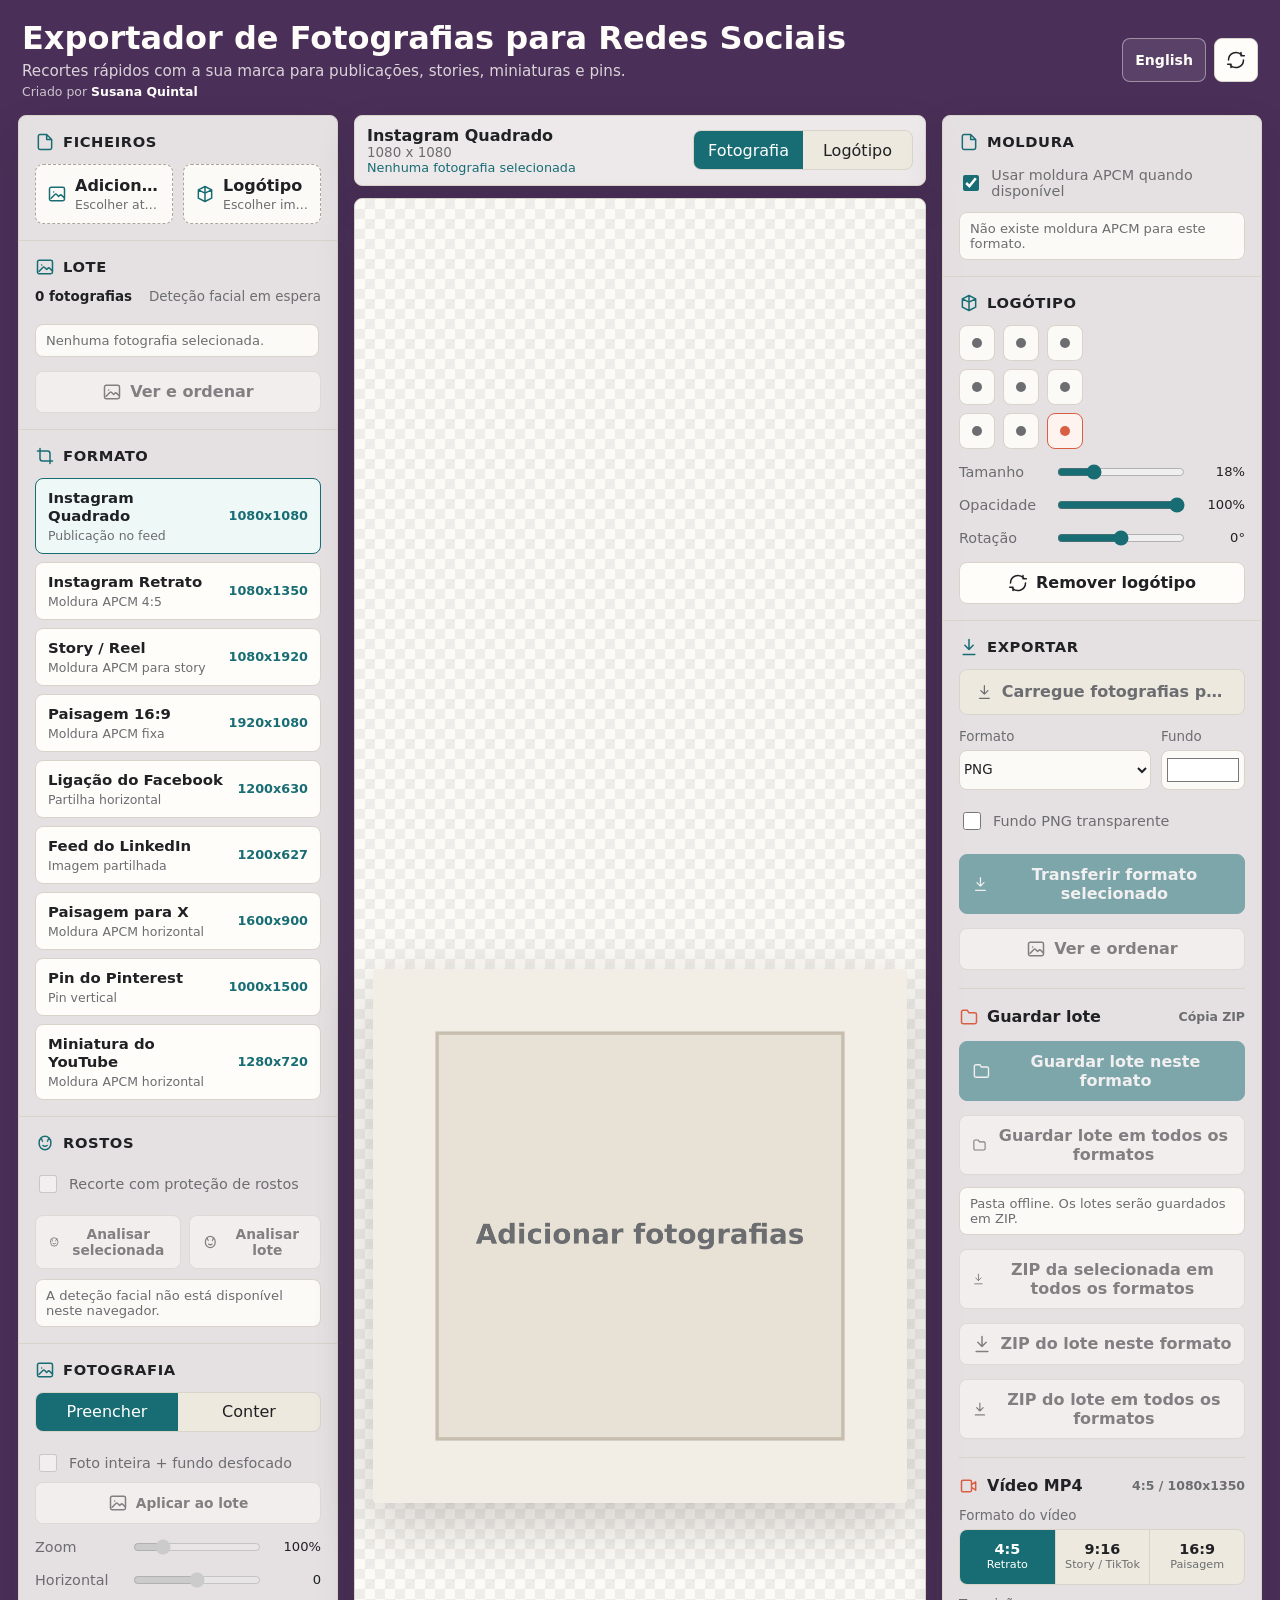
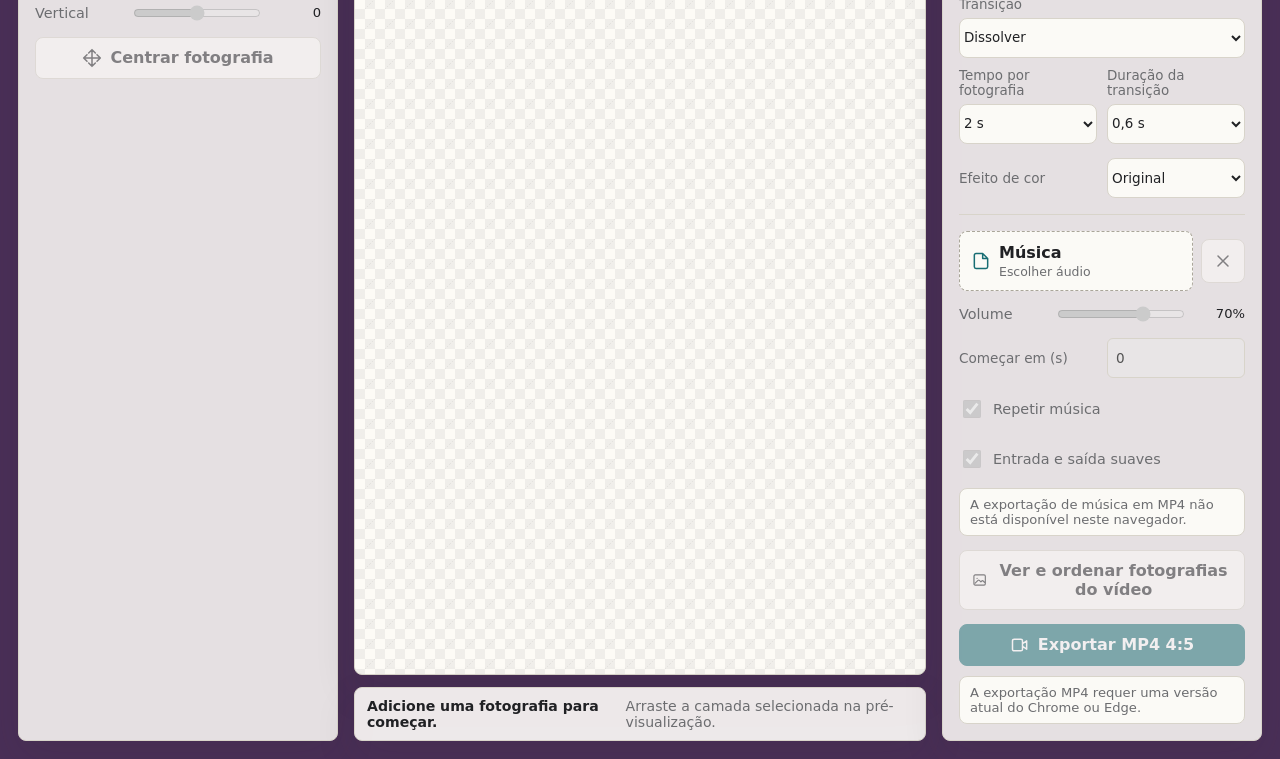
==== commit 9099fda9: "Add music and expanded effects to slideshow video exports" ====
--- a/pt/index.html
+++ b/pt/index.html
@@ -12,7 +12,7 @@
     <link rel="manifest" href="manifest.webmanifest">
     <link rel="icon" href="../icons/app-icon.svg" type="image/svg+xml">
     <link rel="apple-touch-icon" href="../icons/app-icon-180.png">
-    <link rel="stylesheet" href="../styles.css?v=20261003-photo-order">
+    <link rel="stylesheet" href="../styles.css?v=20261003-music-effects">
   </head>
   <body>
     <svg class="sprite" aria-hidden="true">
@@ -366,6 +366,13 @@
                     <option value="fade">Dissolver</option>
                     <option value="slide">Deslizar</option>
                     <option value="zoom">Zoom e dissolver</option>
+                    <option value="slide-up">Deslizar para cima</option>
+                    <option value="wipe-left">Revelar para a esquerda</option>
+                    <option value="wipe-right">Revelar para a direita</option>
+                    <option value="wipe-up">Revelar para cima</option>
+                    <option value="split">Revelação dividida</option>
+                    <option value="black">Passar por preto</option>
+                    <option value="cut">Corte direto</option>
                   </select>
                 </label>
                 <label>
@@ -386,6 +393,42 @@
                   </select>
                 </label>
               </div>
+              <label class="video-colour-field">
+                <span>Efeito de cor</span>
+                <select id="videoColourEffect">
+                  <option value="none">Original</option>
+                  <option value="mono">Preto e branco</option>
+                  <option value="warm">Quente</option>
+                  <option value="cool">Frio</option>
+                  <option value="vivid">Vivo</option>
+                </select>
+              </label>
+              <div class="video-music">
+                <div class="video-music-upload">
+                  <label class="file-pick" for="musicInput">
+                    <svg><use href="#icon-file"></use></svg>
+                    <span>Música</span>
+                    <small id="musicName">Escolher áudio</small>
+                  </label>
+                  <button class="icon-button" id="removeMusic" type="button" title="Remover música" aria-label="Remover música" disabled>
+                    <svg><use href="#icon-x"></use></svg>
+                  </button>
+                </div>
+                <input id="musicInput" type="file" accept="audio/*,.mp3,.m4a,.wav,.ogg,.aac">
+                <audio id="musicPlayer" controls preload="metadata" hidden></audio>
+                <label class="range-field">
+                  <span>Volume</span>
+                  <input id="musicVolume" type="range" min="0" max="100" step="1" value="70" disabled>
+                  <output id="musicVolumeValue">70%</output>
+                </label>
+                <label class="video-music-start">
+                  <span>Começar em (s)</span>
+                  <input id="musicStart" type="number" min="0" step="0.1" value="0" disabled>
+                </label>
+                <label class="check-field"><input id="musicLoop" type="checkbox" checked disabled><span>Repetir música</span></label>
+                <label class="check-field"><input id="musicFade" type="checkbox" checked disabled><span>Entrada e saída suaves</span></label>
+                <div class="mini-status" id="musicStatus">A verificar suporte para música...</div>
+              </div>
               <button class="secondary-button" data-open-photo-order data-order-preview-mode="video" type="button" disabled>
                 <svg><use href="#icon-image"></use></svg>
                 Ver e ordenar fotografias do vídeo
@@ -400,6 +443,7 @@
               </button>
               <progress id="videoProgress" max="100" value="0" hidden></progress>
               <div class="mini-status" id="videoStatus">A verificar suporte para MP4...</div>
+              <video id="videoPlayer" controls playsinline preload="metadata" hidden></video>
             </div>
           </section>
         </aside>
@@ -439,6 +483,6 @@
       </div>
       <footer class="photo-order-footer"><button class="primary-button" id="donePhotoOrder" type="button">Concluir</button></footer>
     </dialog>
-    <script src="app.js?v=20261003-photo-order"></script>
+    <script src="app.js?v=20261003-music-effects"></script>
   </body>
 </html>
--- a/styles.css
+++ b/styles.css
@@ -1071,6 +1071,64 @@
   }
 }
 
+.video-colour-field,
+.video-music-start {
+  display: grid;
+  grid-template-columns: minmax(0, 1fr) minmax(90px, 1fr);
+  align-items: center;
+  gap: 10px;
+  margin-top: 14px;
+  color: var(--muted);
+  font-size: 0.85rem;
+}
+
+.video-music {
+  margin-top: 16px;
+  padding-top: 16px;
+  border-top: 1px solid var(--line);
+}
+
+.video-music-upload {
+  display: grid;
+  grid-template-columns: minmax(0, 1fr) 44px;
+  align-items: center;
+  gap: 8px;
+}
+
+.video-music-upload .file-pick {
+  min-width: 0;
+}
+
+.video-music-start input {
+  min-width: 0;
+  width: 100%;
+  min-height: 40px;
+  padding: 8px;
+  border: 1px solid var(--line);
+  border-radius: 6px;
+}
+
+#musicPlayer,
+#videoPlayer {
+  display: block;
+  width: 100%;
+  margin-top: 12px;
+}
+
+#musicPlayer {
+  height: 42px;
+}
+
+#videoPlayer {
+  max-height: 360px;
+  background: #17191a;
+}
+
+#musicPlayer[hidden],
+#videoPlayer[hidden] {
+  display: none;
+}
+
 @media (max-width: 1180px) {
   .workspace {
     grid-template-columns: minmax(250px, 300px) minmax(340px, 1fr);
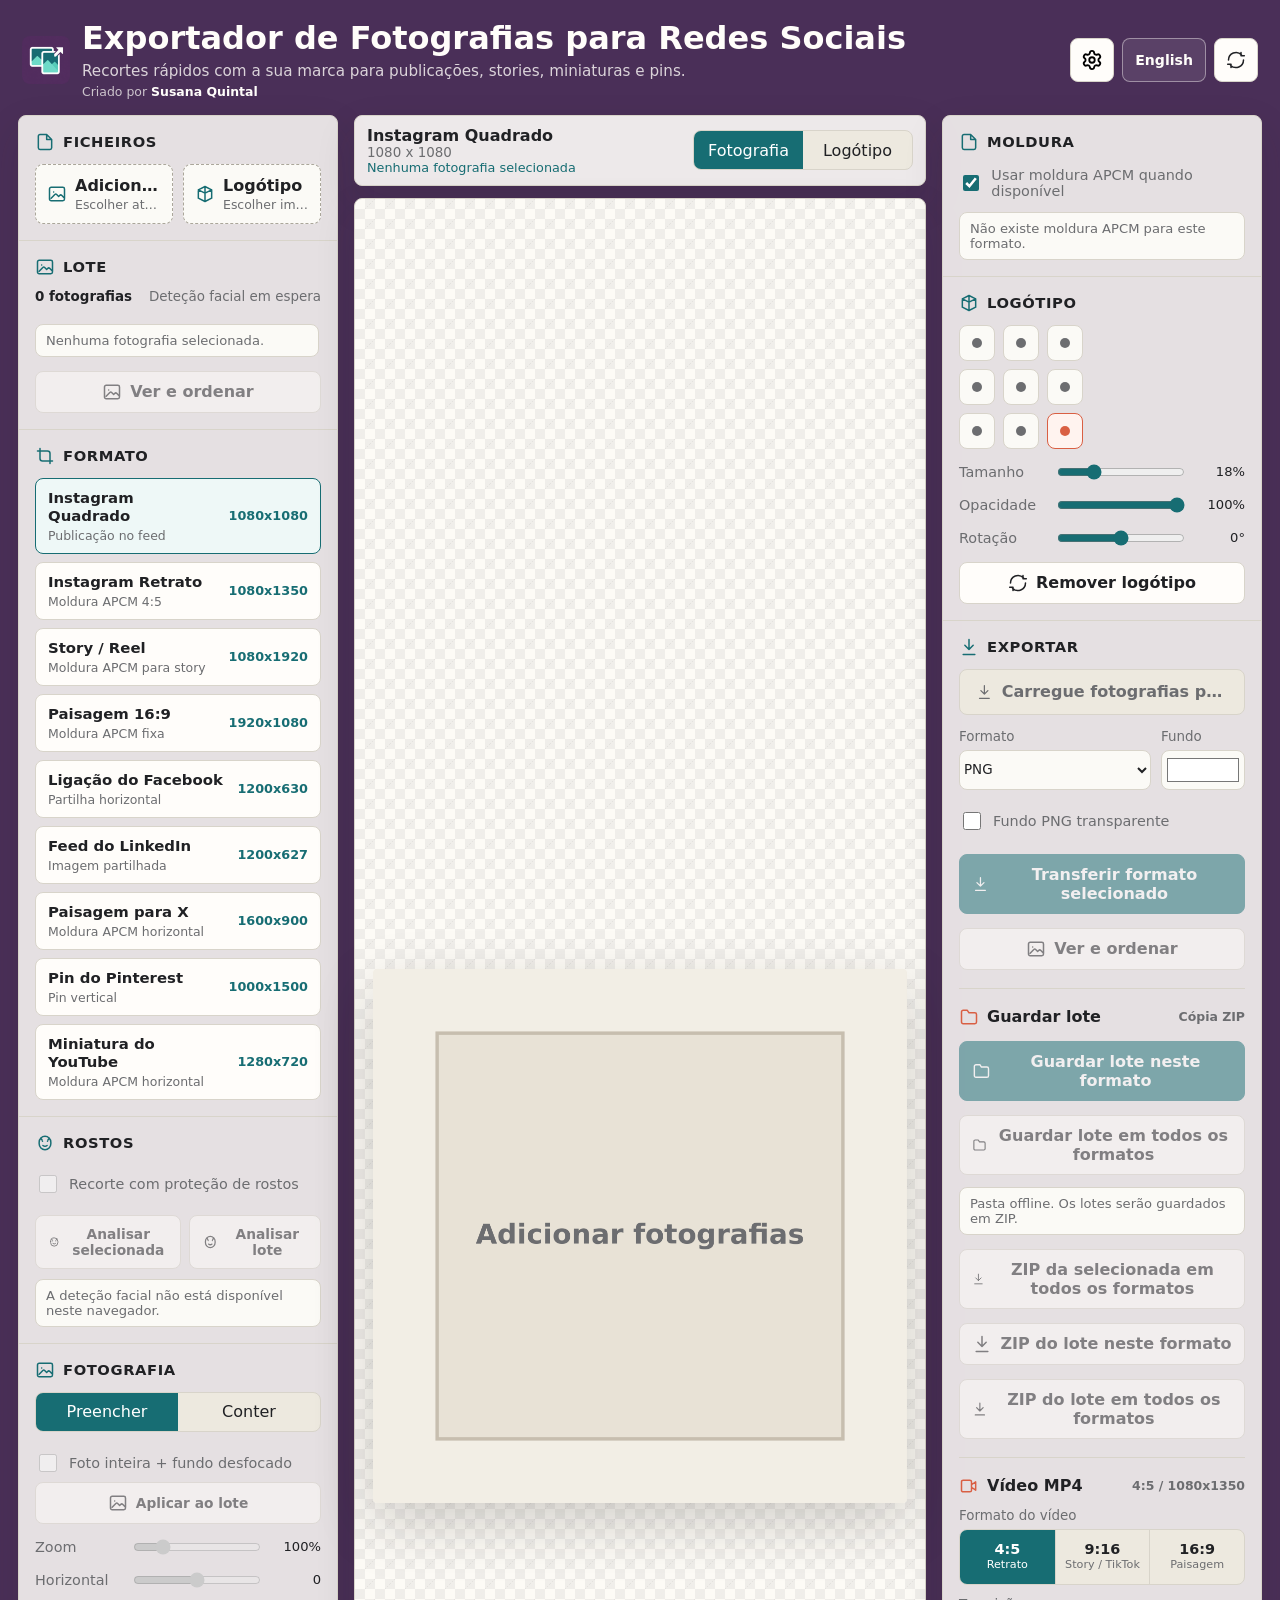
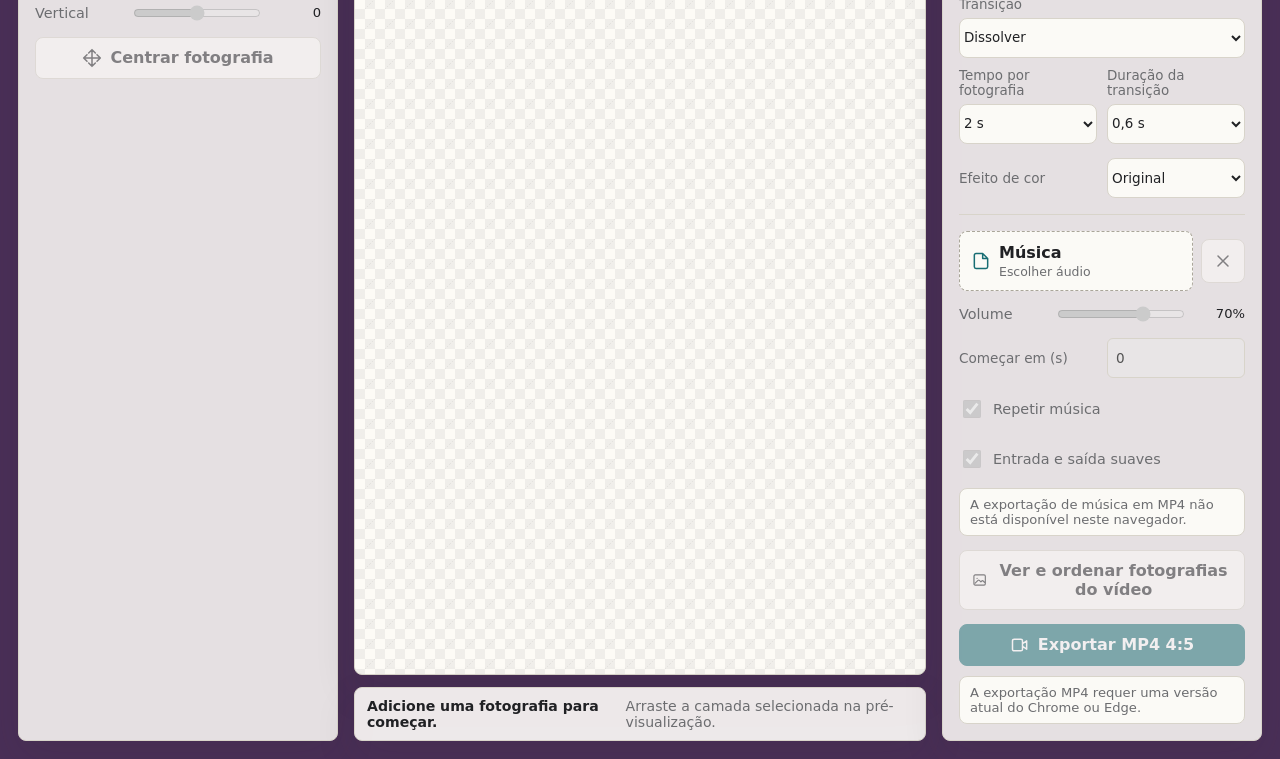
==== commit d32c081b: "Add saved settings and a new Social Photo Exporter app icon" ====
--- a/pt/index.html
+++ b/pt/index.html
@@ -10,9 +10,9 @@
     <meta name="apple-mobile-web-app-status-bar-style" content="black-translucent">
     <title>Exportador de Fotografias para Redes Sociais | Susana Quintal</title>
     <link rel="manifest" href="manifest.webmanifest">
-    <link rel="icon" href="../icons/app-icon.svg" type="image/svg+xml">
-    <link rel="apple-touch-icon" href="../icons/app-icon-180.png">
-    <link rel="stylesheet" href="../styles.css?v=20261003-music-effects">
+    <link rel="icon" href="../icons/social-photo-exporter-v2-32.png" type="image/png">
+    <link rel="apple-touch-icon" href="../icons/social-photo-exporter-v2-180.png">
+    <link rel="stylesheet" href="../styles.css?v=20261003-settings-icon">
   </head>
   <body>
     <svg class="sprite" aria-hidden="true">
@@ -53,12 +53,18 @@
 
     <main class="app">
       <header class="topbar">
-        <div>
-          <h1>Exportador de Fotografias para Redes Sociais</h1>
-          <p>Recortes rápidos com a sua marca para publicações, stories, miniaturas e pins.</p>
-          <p class="creator-credit">Criado por <strong>Susana Quintal</strong></p>
+        <div class="app-brand">
+          <img class="app-brand-icon" src="../icons/social-photo-exporter-v2-192.png" alt="" width="48" height="48">
+          <div class="app-brand-copy">
+            <h1>Exportador de Fotografias para Redes Sociais</h1>
+            <p>Recortes rápidos com a sua marca para publicações, stories, miniaturas e pins.</p>
+            <p class="creator-credit">Criado por <strong>Susana Quintal</strong></p>
+          </div>
         </div>
         <div class="topbar-actions">
+          <button class="icon-button" id="openSettings" type="button" aria-label="Definições" title="Definições">
+            <img src="../icons/settings-lucide.svg" alt="" width="22" height="22">
+          </button>
           <a class="language-link" href="../" lang="en">English</a>
           <button class="icon-button" id="installApp" type="button" aria-label="Instalar aplicação" title="Instalar aplicação" hidden>
             <svg><use href="#icon-download"></use></svg>
@@ -483,6 +489,7 @@
       </div>
       <footer class="photo-order-footer"><button class="primary-button" id="donePhotoOrder" type="button">Concluir</button></footer>
     </dialog>
-    <script src="app.js?v=20261003-music-effects"></script>
+    <script src="app.js?v=20261003-settings-icon"></script>
+    <script src="../settings.js?v=20261003-settings-icon"></script>
   </body>
 </html>
--- a/styles.css
+++ b/styles.css
@@ -70,6 +70,24 @@
   padding: 4px 4px 0;
 }
 
+.app-brand {
+  display: flex;
+  align-items: center;
+  min-width: 0;
+  gap: 12px;
+}
+
+.app-brand-copy {
+  min-width: 0;
+}
+
+.app-brand-icon {
+  width: 48px;
+  height: 48px;
+  flex: 0 0 auto;
+  border-radius: 8px;
+}
+
 .topbar h1 {
   margin: 0;
   color: #fffdfa;
@@ -1167,6 +1185,18 @@
 
   .topbar {
     align-items: flex-start;
+    flex-direction: column;
+    gap: 8px;
+  }
+
+  .topbar-actions {
+    width: 100%;
+    justify-content: flex-end;
+  }
+
+  .app-brand-icon {
+    width: 40px;
+    height: 40px;
   }
 
   .topbar h1 {
@@ -1273,6 +1303,122 @@
   }
 }
 
+.settings-dialog {
+  width: min(600px, calc(100vw - 24px));
+  height: min(780px, calc(100dvh - 24px));
+  max-height: calc(100dvh - 24px);
+  margin: auto;
+  padding: 0;
+  border: 1px solid var(--line);
+  border-radius: 8px;
+  background: #ffffff;
+  color: var(--ink);
+}
+
+.settings-dialog[open],
+.settings-dialog form {
+  display: flex;
+  flex-direction: column;
+  min-height: 0;
+}
+
+.settings-dialog form {
+  flex: 1;
+}
+
+.settings-dialog::backdrop {
+  background: rgba(0, 0, 0, 0.5);
+}
+
+.settings-header,
+.settings-footer {
+  display: flex;
+  align-items: center;
+  justify-content: space-between;
+  gap: 10px;
+  padding: 16px;
+  flex: 0 0 auto;
+}
+
+.settings-header {
+  border-bottom: 1px solid var(--line);
+}
+
+.settings-header h2 {
+  font-size: 1.1rem;
+  margin: 0;
+}
+
+.settings-content {
+  min-height: 0;
+  flex: 1;
+  overflow: auto;
+  display: grid;
+  gap: 16px;
+  padding: 16px;
+}
+
+.settings-grid {
+  display: grid;
+  grid-template-columns: repeat(2, minmax(0, 1fr));
+  gap: 14px;
+}
+
+.settings-field {
+  min-width: 0;
+  display: grid;
+  gap: 6px;
+  font-size: 0.85rem;
+  color: var(--muted);
+}
+
+.settings-field select {
+  min-width: 0;
+  width: 100%;
+  min-height: 42px;
+}
+
+.settings-checks {
+  display: grid;
+  grid-template-columns: repeat(2, minmax(0, 1fr));
+  gap: 12px;
+}
+
+.settings-checks label,
+.settings-remember {
+  display: flex;
+  align-items: center;
+  gap: 8px;
+  font-size: 0.85rem;
+}
+
+.settings-footer {
+  border-top: 1px solid var(--line);
+  display: grid;
+  grid-template-columns: repeat(2, minmax(0, 1fr));
+}
+
+.settings-footer button {
+  min-width: 0;
+  width: 100%;
+  margin: 0;
+  font-size: 0.85rem;
+  white-space: normal;
+}
+
+@media (max-width: 480px) {
+  .settings-grid,
+  .settings-checks {
+    grid-template-columns: 1fr;
+  }
+
+  .settings-header,
+  .settings-footer,
+  .settings-content {
+    padding: 12px;
+  }
+}
+
 @media (max-width: 480px) {
   .topbar h1 {
     font-size: 1.25rem;
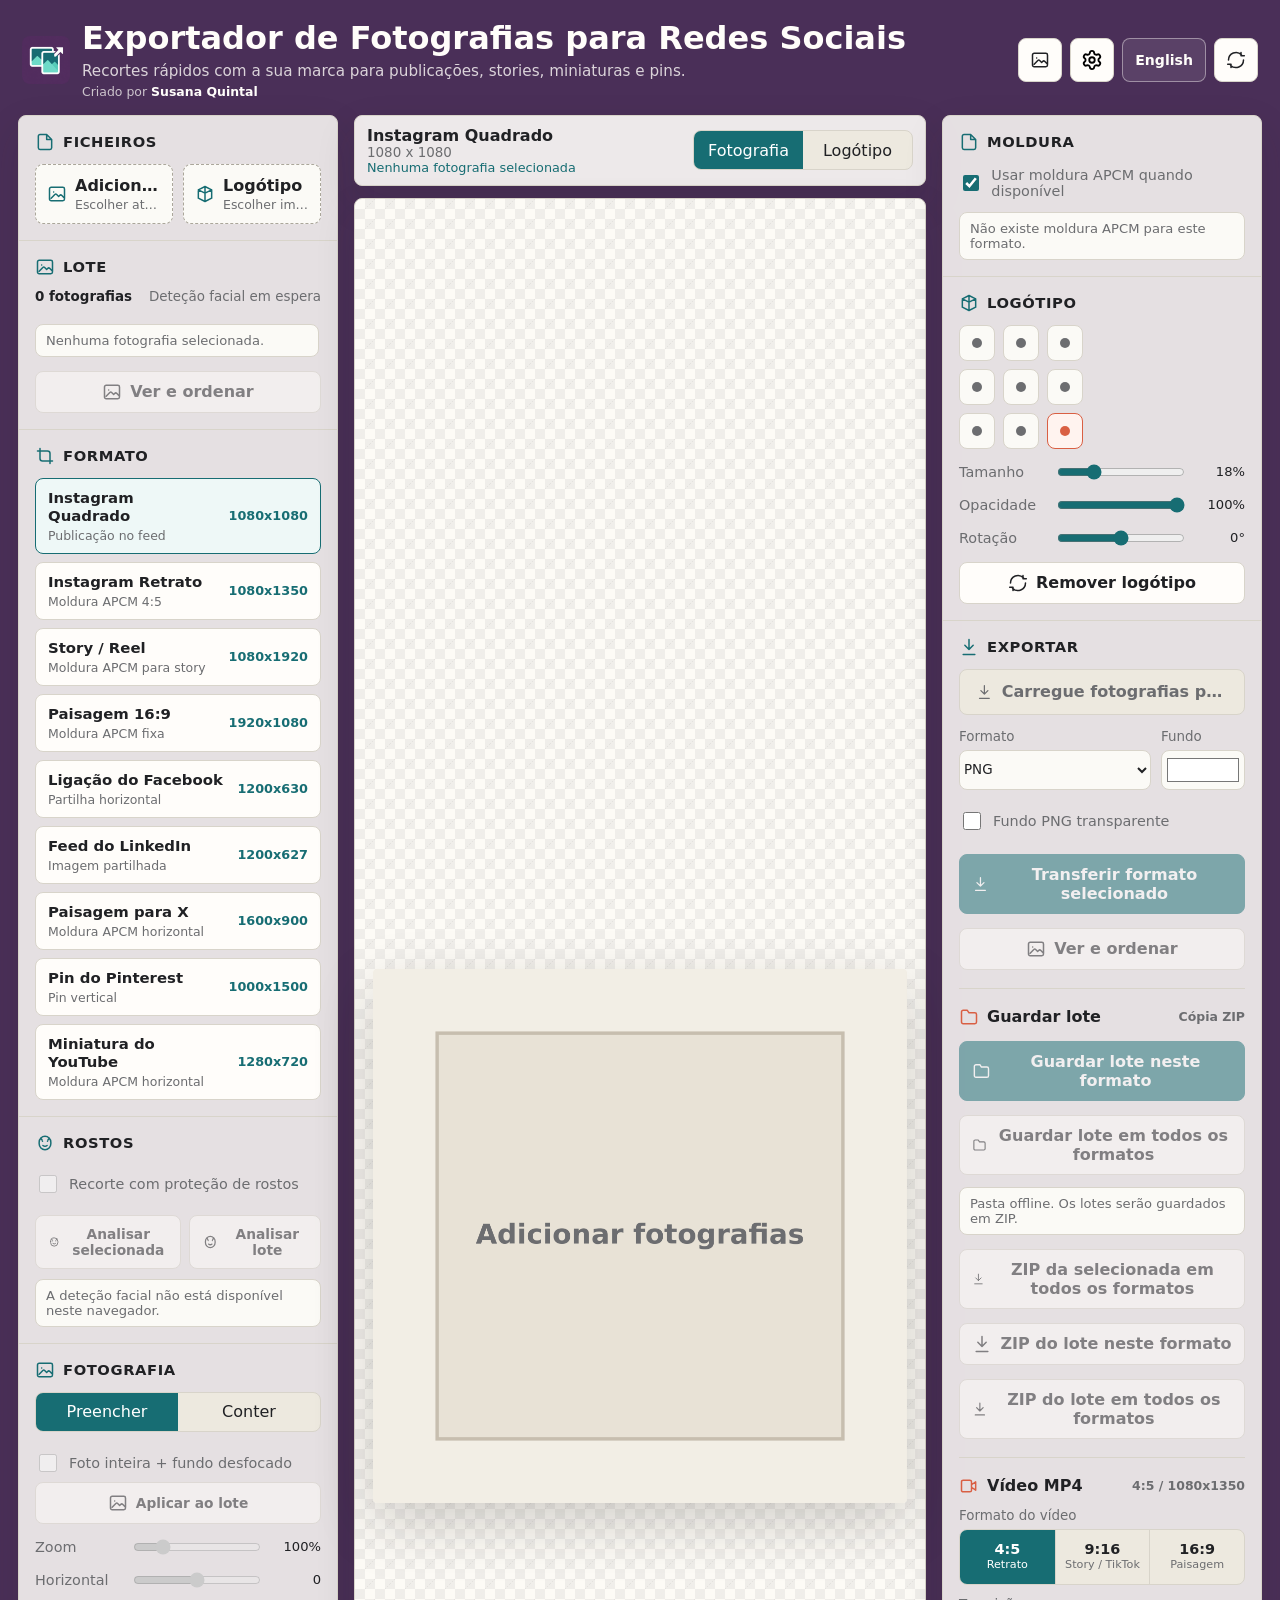
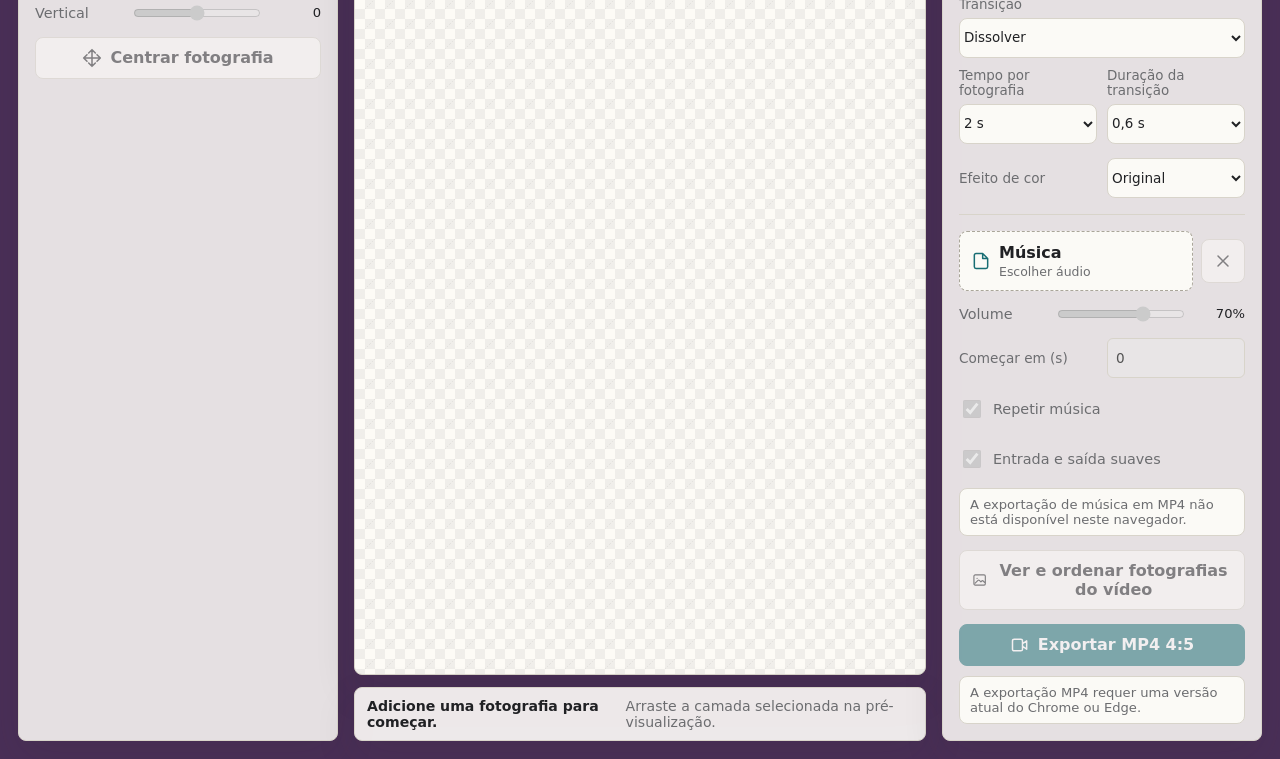
==== commit 777464ee: "Add offline Brand Sets and local project backups" ====
--- a/pt/index.html
+++ b/pt/index.html
@@ -491,5 +491,6 @@
     </dialog>
     <script src="app.js?v=20261003-settings-icon"></script>
     <script src="../settings.js?v=20261003-settings-icon"></script>
+    <script src="../library.js?v=20261009-library"></script>
   </body>
 </html>
--- a/styles.css
+++ b/styles.css
@@ -1463,3 +1463,21 @@
     display: block;
   }
 }
+/* Local library shares the settings dialog surface on desktop and mobile. */
+.library-dialog { width: min(720px, calc(100% - 24px)); }
+.library-dialog .settings-content { display: block; }
+.library-tabs { display: flex; gap: 8px; padding: 12px 20px; border-bottom: 1px solid #777; }
+.library-tabs button { padding: 8px 14px; border: 1px solid #777; border-radius: 4px; background: transparent; color: inherit; }
+.library-tabs button[aria-selected="true"] { background: #216b64; color: white; }
+#librarySave { display: flex; flex-direction: row; flex: none; align-items: end; gap: 12px; margin-bottom: 20px; flex-wrap: wrap; }
+#librarySave button { flex: 1 1 150px; min-width: 0; white-space: normal; }
+#librarySave label { flex: 1; min-width: 140px; }
+#libraryName { width: 100%; min-width: 0; padding: 10px; }
+#libraryBrandControls { display: grid; gap: 12px; margin-bottom: 20px; }
+#libraryBrandControls[hidden] { display: none; }
+#libraryBrandControls input { display: block; position: static; opacity: 1; pointer-events: auto; width: 100%; height: auto; min-width: 0; }
+.library-item { display: flex; flex-wrap: wrap; align-items: center; gap: 8px; border-bottom: 1px solid #777; padding: 14px 0; }
+.library-item > div { flex: 1 1 200px; min-width: 0; }
+.library-item strong { display: block; overflow-wrap: anywhere; }
+.library-item small { display: block; opacity: .75; margin-top: 4px; }
+.library-location { font-size: 12px; margin-right: auto; }
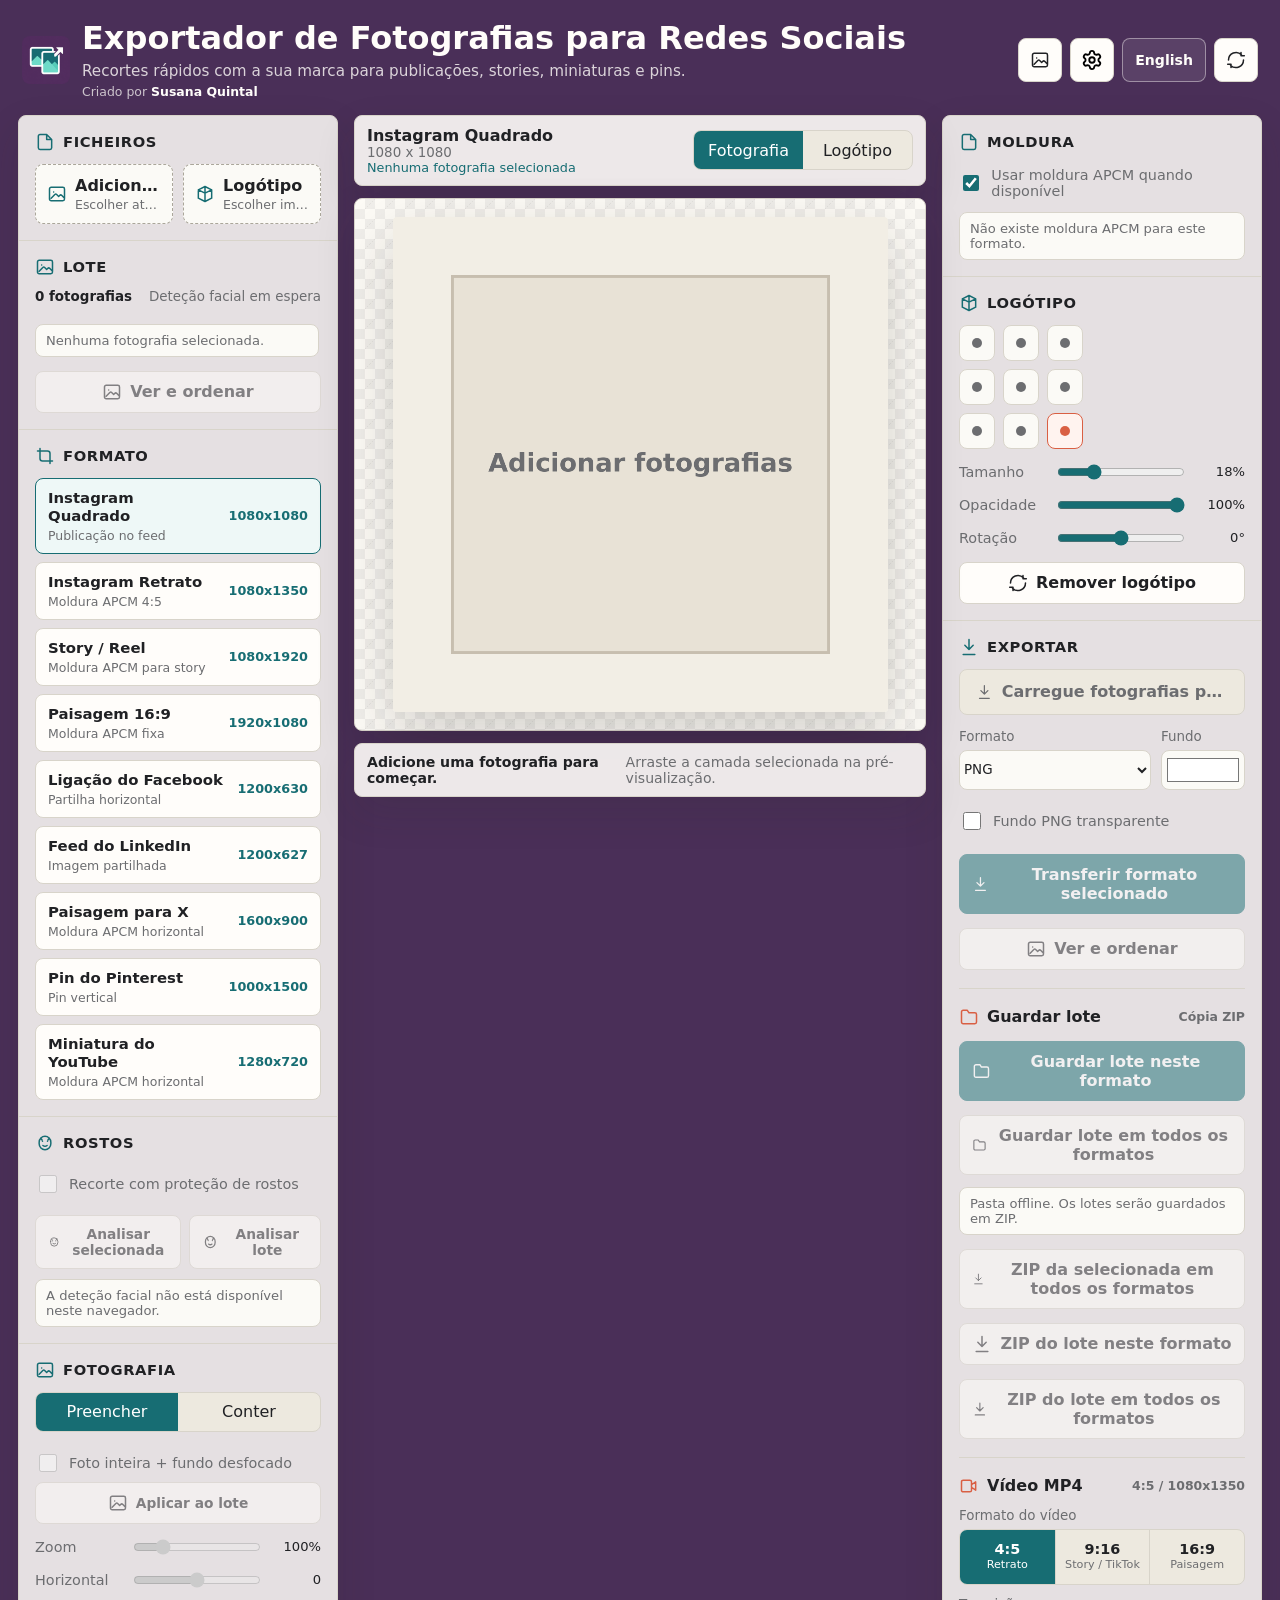
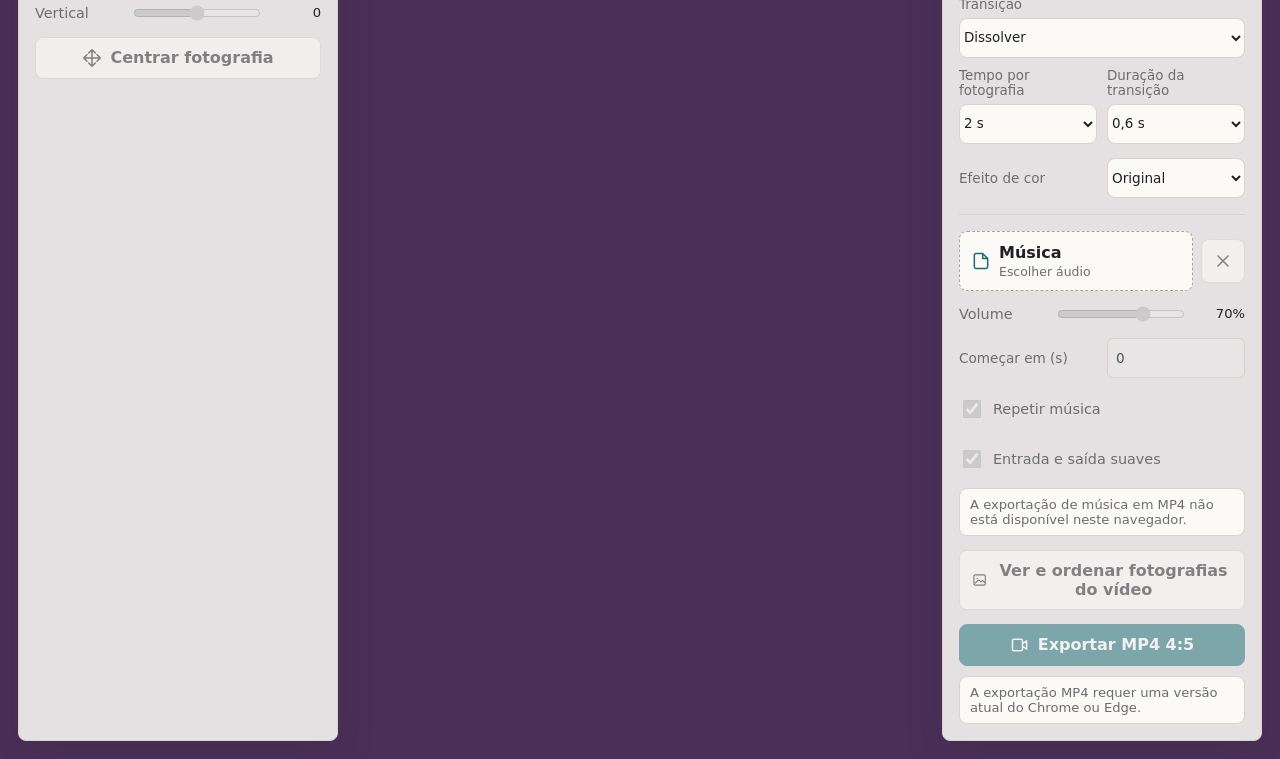
==== commit 95b0beed: "Keep selected photo preview beside uploads" ====
--- a/pt/index.html
+++ b/pt/index.html
@@ -122,7 +122,10 @@
               <strong id="batchCount">0 fotografias</strong>
               <span id="faceSummary">Deteção facial em espera</span>
             </div>
-            <div class="photo-list" id="photoList" aria-label="Fotografias selecionadas"></div>
+            <div class="upload-review-row">
+              <div class="photo-list" id="photoList" aria-label="Fotografias selecionadas"></div>
+              <div class="upload-preview"><canvas id="uploadPreviewCanvas" aria-label="Fotografia selecionada com logótipo"></canvas></div>
+            </div>
             <button class="secondary-button" data-open-photo-order type="button" disabled>
               <svg><use href="#icon-image"></use></svg>
               Ver e ordenar
--- a/styles.css
+++ b/styles.css
@@ -543,9 +543,15 @@
 .stage {
   min-height: 0;
   display: grid;
-  grid-template-rows: auto minmax(280px, 1fr) auto;
+  grid-template-rows: auto auto auto;
   gap: 12px;
-}
+  align-self: start;
+  position: sticky;
+  top: 16px;
+}
+
+.stage .canvas-frame { align-items: start; }
+.upload-preview { display: none; }
 
 .stage-toolbar,
 .status-line {
@@ -616,7 +622,7 @@
   display: block;
   width: auto;
   max-width: 100%;
-  max-height: min(72vh, 820px);
+  max-height: min(55vh, 600px);
   border-radius: 4px;
   box-shadow: 0 20px 60px rgba(31, 27, 22, 0.2);
   touch-action: none;
@@ -1269,7 +1275,19 @@
 
   .workspace[data-mobile-view="preview"] > .stage {
     display: grid;
-  }
+    grid-template-rows: auto minmax(0, 1fr) auto;
+  }
+
+  .stage { position: static; align-self: stretch; }
+  .stage .canvas-frame { align-items: center; }
+  .upload-review-row { display: grid; grid-template-columns: minmax(100px, 1fr) minmax(0, 1.3fr); gap: 10px; align-items: start; }
+  .upload-review-row .photo-list { max-height: 240px; margin: 0; }
+  .upload-review-row .photo-item { min-width: 0; grid-template-columns: 36px minmax(0, 1fr); gap: 5px; padding: 5px; }
+  .upload-review-row .photo-thumb { width: 36px; height: 36px; }
+  .upload-review-row .photo-main strong { font-size: .72rem; }
+  .upload-review-row .face-pill { grid-column: 1 / -1; justify-self: start; max-width: 100%; }
+  .upload-preview { display: grid; place-items: start center; min-width: 0; padding: 6px; background: #fff; border: 1px solid var(--line); border-radius: 4px; }
+  #uploadPreviewCanvas { display: block; max-width: 100%; max-height: 240px; width: auto; height: auto; }
 
   .controls-panel,
   .export-panel,
